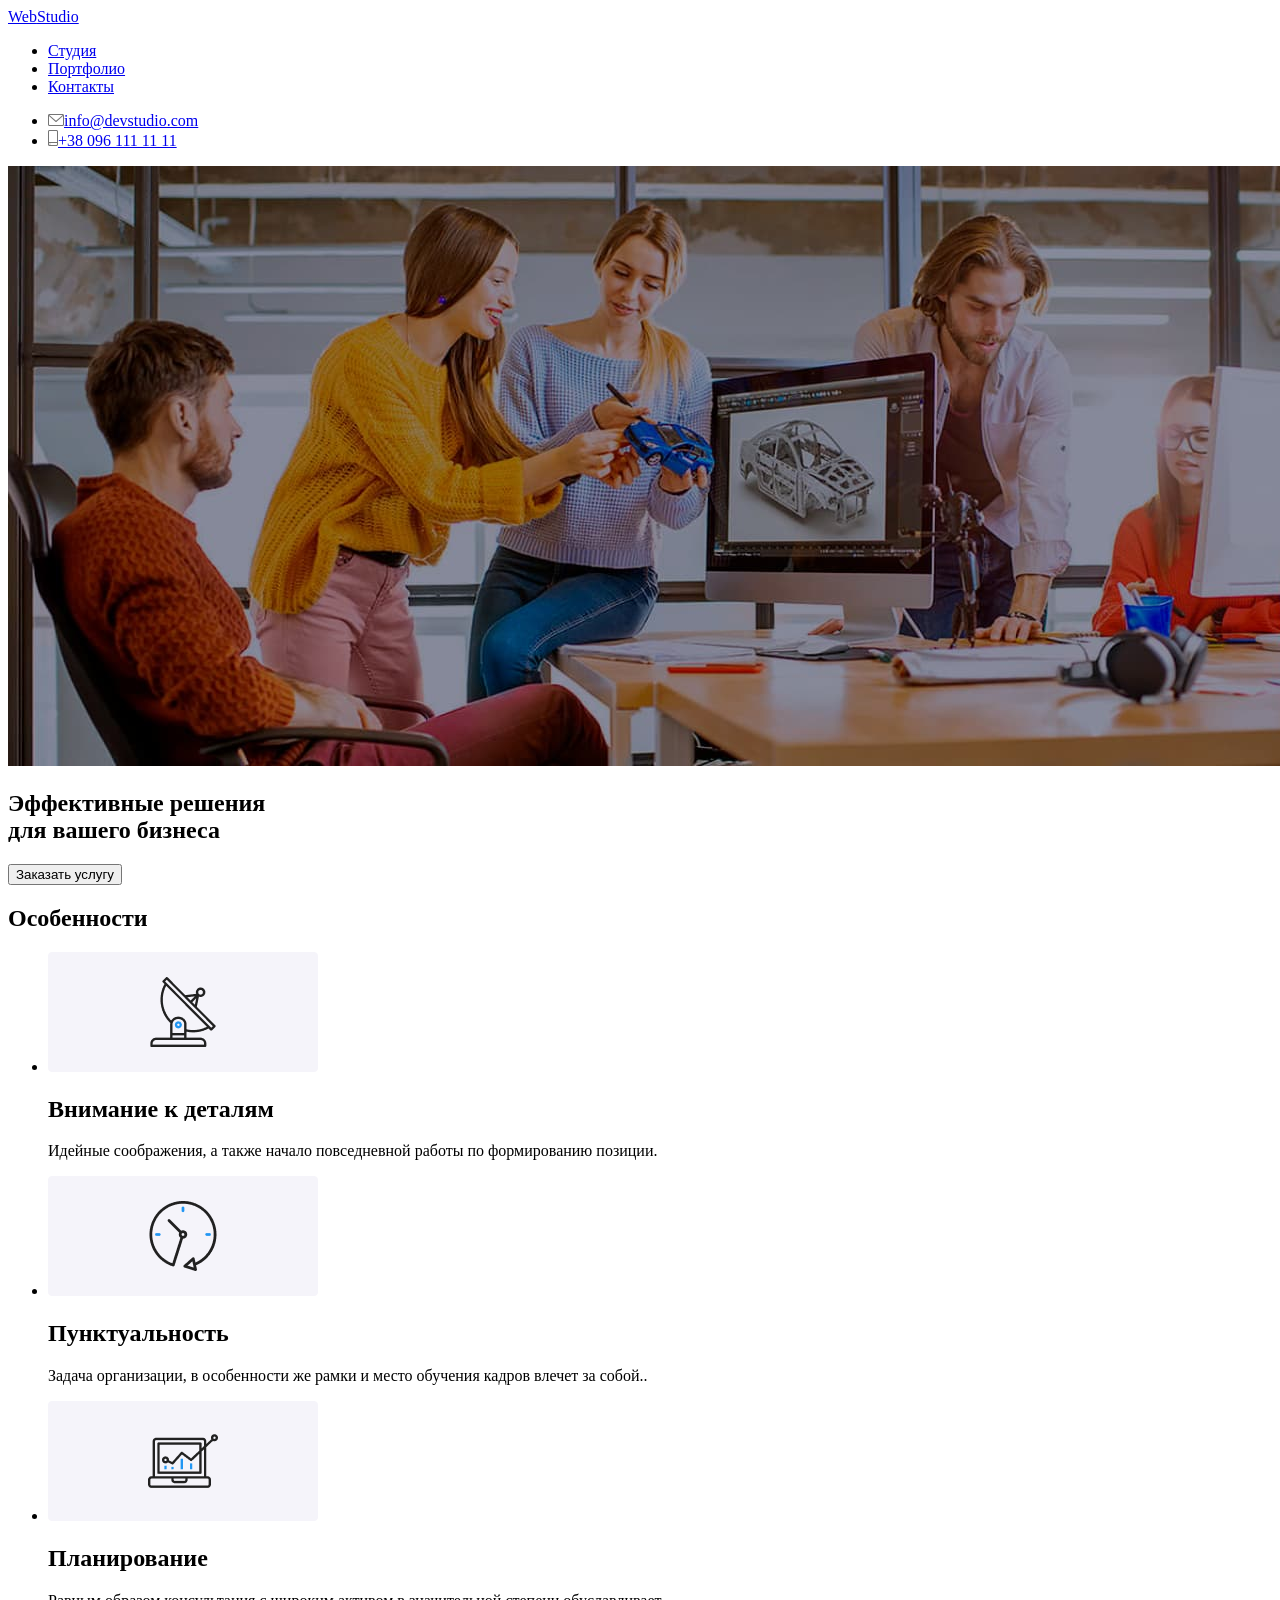
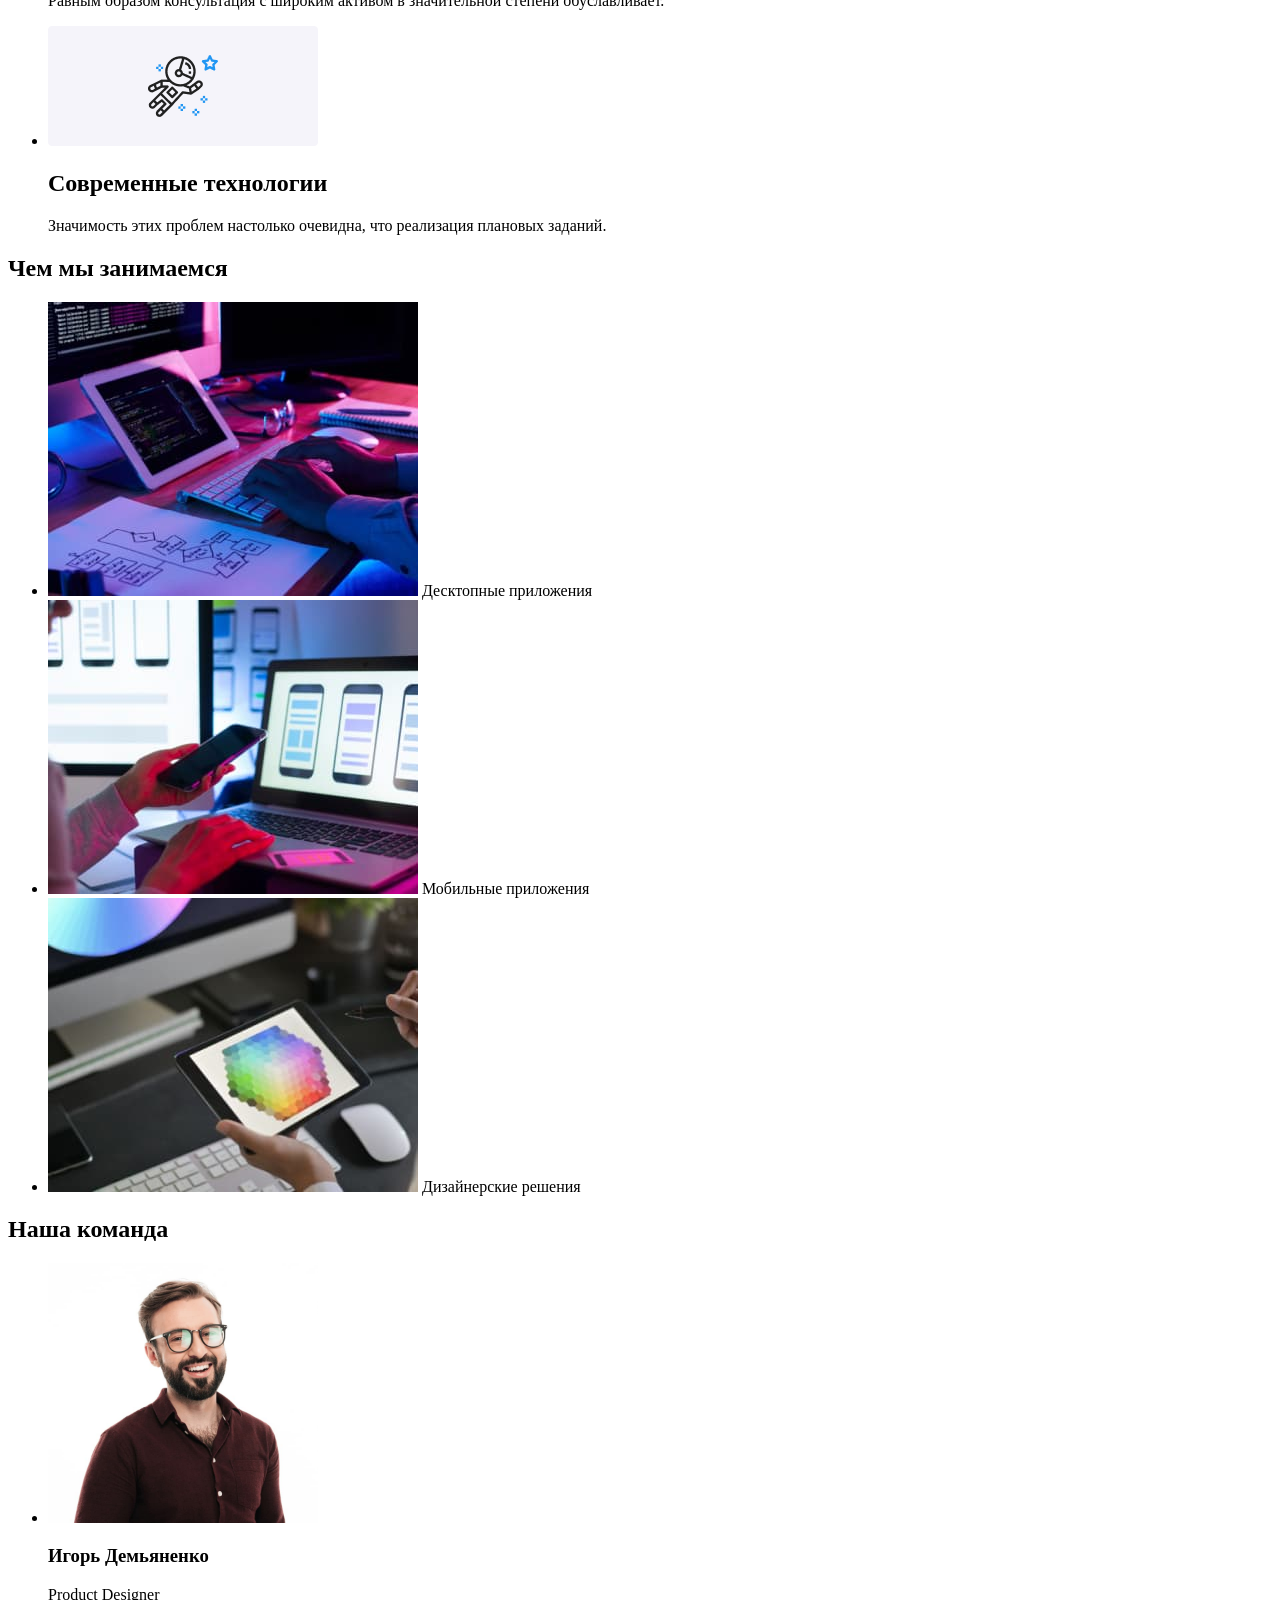
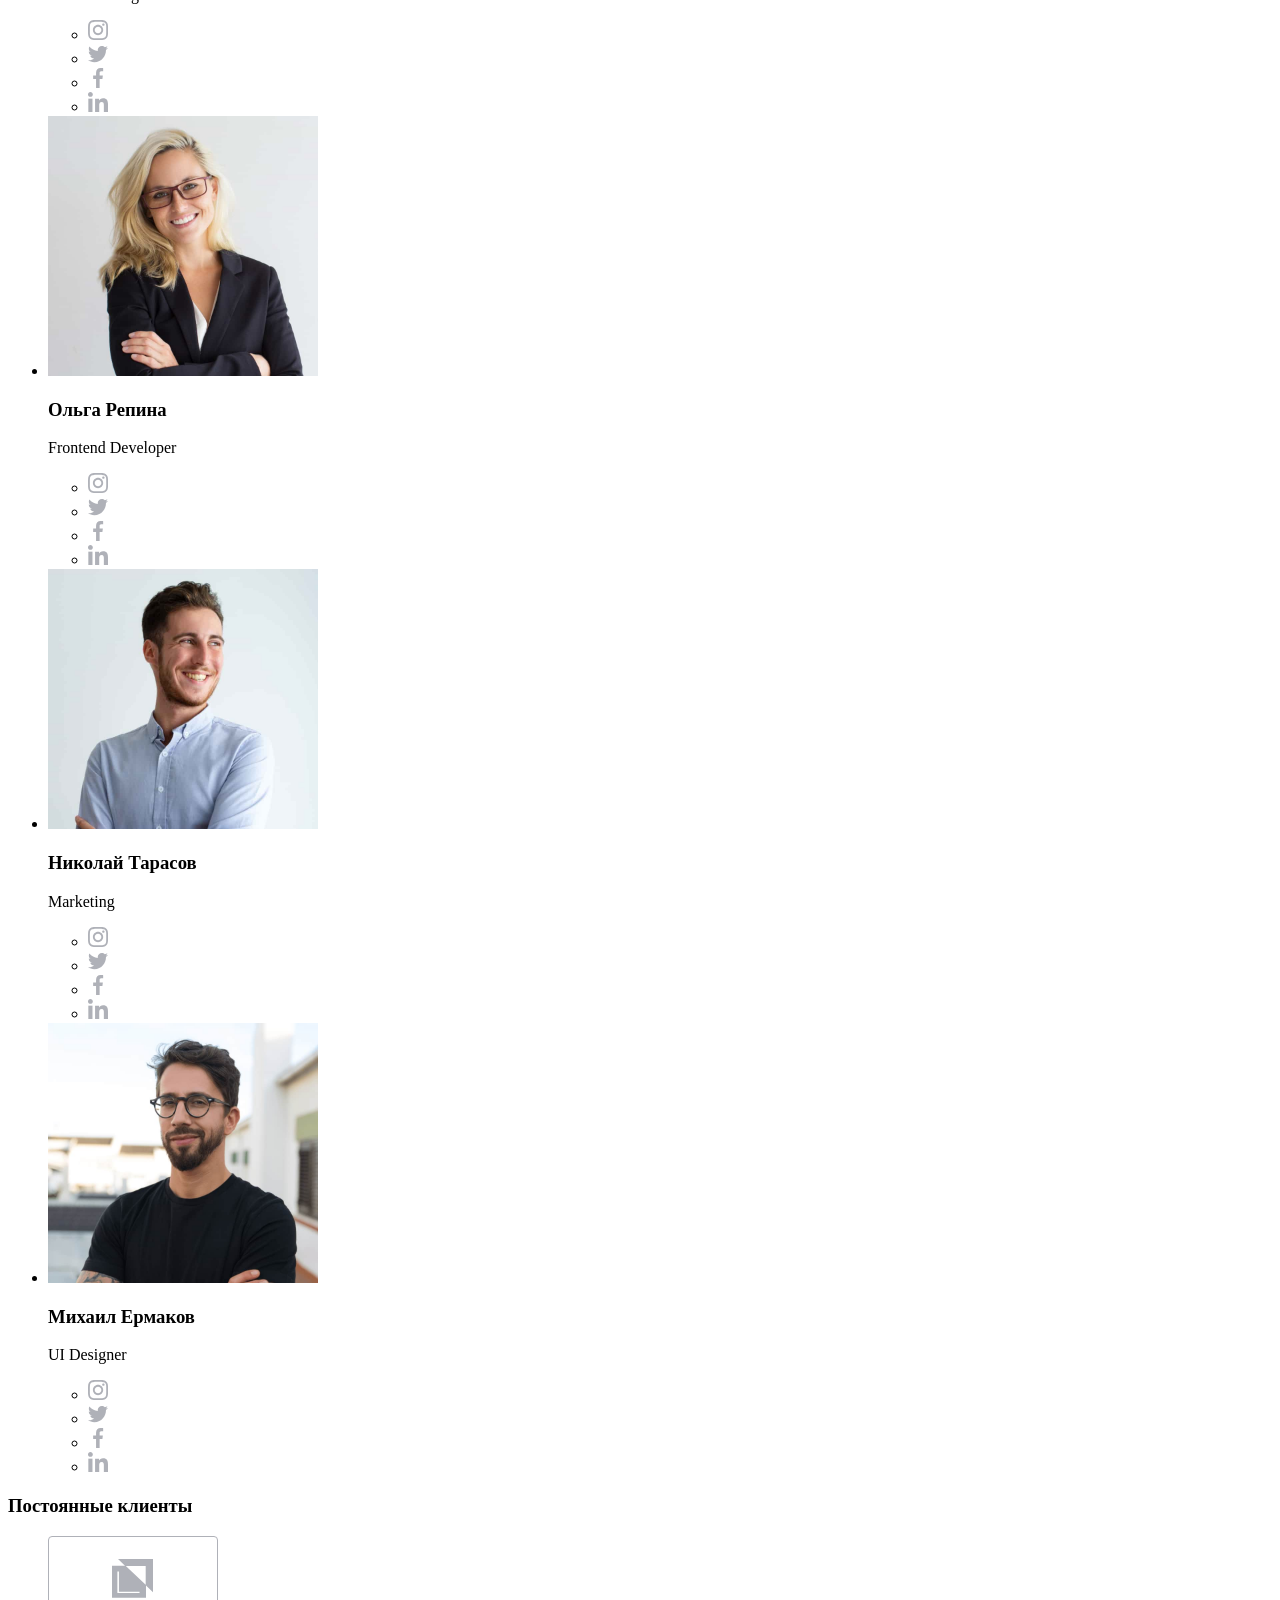
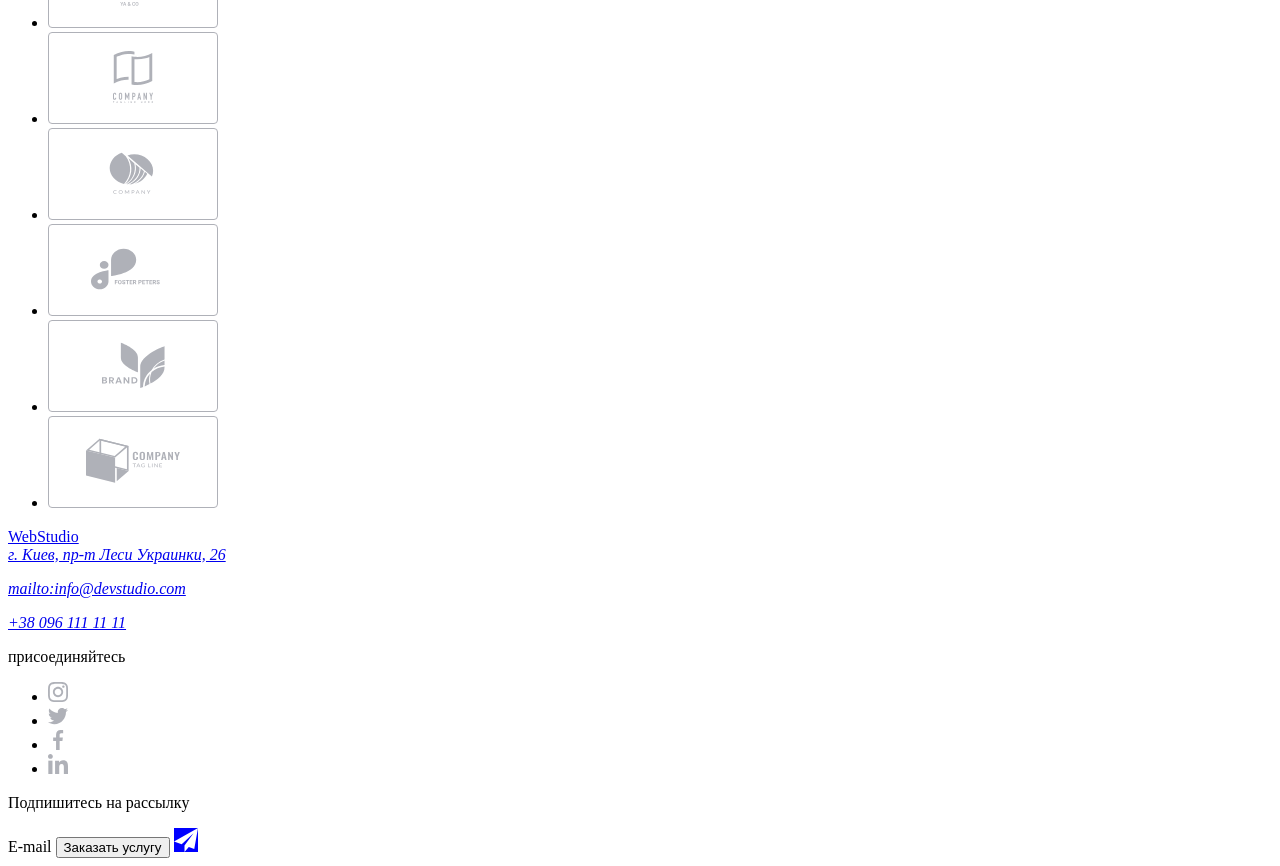
==== index.html @ a2651826 "отредактировано webstudio" ====
<!DOCTYPE html>
<html lang="ru">
<head>
    <meta charset="UTF-8">
    <meta http-equiv="X-UA-Compatible" content="IE=edge">
    <meta name="viewport" content="width=device-width, initial-scale=1.0">
    <meta name="description" content="Web Studio, Заказать Разработку Десктопного приложения, Мобильного приложения. Недорого: Быстро, Качественно, Уникальный Дизайн.">
    <link rel="shortcut icon" href="image/Favicon.png" type="image/x-icon">
    <link rel="stylesheet" href="css/style.css">
    <title>Web Studio - Разработка приложений</title>
</head>
<body>
    <!-- Шапка -->
    <header>
        <!-- Главная навигация -->
        <nav>
            <a lang="en" href="/">Web<span>Studio</span></a>
        <ul>
            <li> <a href="/">Студия</a></li>
            <li><a href="/">Портфолио</a></li>
            <li><a href="/">Контакты</a></li>
        </ul>
        </nav>

        <!-- Связь -->
        <ul>
            <li> <a href="mailto:info@devstudio.com"> <img src="./image/header/envelope.svg" alt="Логотип Почты"></a><a href="mailto:info@devstudio.com">info@devstudio.com</a></li>
            <li> <a href="tel:+380961111111"><img src="./image/header/smartphone.svg" alt="Логотип Телефона"></a><a href="tel:+380961111111">+38 096 111 11 11</a></li>
        </ul>   
    </header>

    <!--Блок Герой -->
    <main>
        <section>
                <img src="./image/hero/Img.jpg" alt="блок герой" width="1600" height="600">
                <h1>Эффективные решения <br> для вашего бизнеса</h1>
                <button type="button">Заказать услугу</button>
        </section>
        

        <!-- Особенности -->
        <section>
            <h2>Особенности</h2> <!-- Потом скрыть, введен для семантики -->
            <ul>
                <li>
                    <img src="./image/peculiarities/Group-1.png" alt="Спутниковая тарелка" width="270" height="120">
                    <h2>Внимание к деталям</h2>
                    <p>Идейные соображения, а также начало повседневной работы по формированию позиции.</p>
                </li>
                <li>
                    <img src="./image/peculiarities/Group-2.png" alt="Часы" width="270" height="120">
                    <h2>Пунктуальность</h2>
                    <p>Задача организации, в особенности же рамки и место обучения кадров влечет за собой..</p>
                </li>
                <li>
                    <img src="./image/peculiarities/Group-3.png" alt="Компьютер" width="270" height="120">
                    <h2>Планирование</h2>
                    <p>Равным образом консультация с широким активом в значительной степени обуславливает.</p>
                </li>
                <li>
                    <img src="./image/peculiarities/Group-4.png" alt="Астронавт" width="270" height="120">
                    <h2>Современные технологии</h2>
                    <p>Значимость этих проблем настолько очевидна, что реализация плановых заданий.</p>
                </li>
            </ul>
        </section>

        <!-- Чем мы занимаемся -->
        <section>
            <h2>Чем мы занимаемся</h2>
            <ul>
                <li>
                    <img src="./image/doing/desctop.jpg" alt="Десктопные приложения" width="370" height="294">
                    <span>Десктопные приложения</span>
                </li>
                <li>
                    <img src="./image/doing/mobile.jpg" alt="Мобильные приложения" width="370" height="294">
                    <span>Мобильные приложения</span> 
                </li>
                <li>
                    <img src="./image/doing/disaine.jpg" alt="Дизайнерские решения" width="370" height="294">
                <span>Дизайнерские решения</span> 
                </li>
            </ul>
        </section>

        <!-- Наша команда -->
        <section>
            <h2>Наша команда</h2>
            <ul>
                <!-- Игорь Демьяненко -->
                <li>
                    <img src="./image/comand/igor.jpg" alt="Игорь Демьяненко" width="270" height="260">
                    <h3>Игорь Демьяненко</h3>
                    <p>Product Designer</p>
                    <ul>
                        <li><a href="https://www.instagram.com"><img src="./image/comand/icon-web/instagram.svg" alt="Логотип Инстаграм" title="Instagram"></a></li>
                        <li><a href="https://twitter.com/"><img src="./image/comand/icon-web/twitter.svg" alt="Логотип Твиттер" title="Twitter"></a></li>
                        <li><a href="https://www.facebook.com"><img src="./image/comand/icon-web/facebook.svg" alt="Логотип Фейсбук" title="Facebook"></a></li>
                        <li><a href="https://www.linkedin.com"><img src="./image/comand/icon-web/linkedin.svg" alt="Логотип Линкедин" title="Iinkedin"></a></li>
                    </ul>               
                </li>

                <!-- Ольга Репина -->
                <li>
                    <img src="/image/comand/olga.jpg" alt="Ольга Репина" width="270" height="260">
                    <h3>Ольга Репина</h3>
                    <p>Frontend Developer</p>
                    <ul>
                        <li><a href="https://www.instagram.com"><img src="./image/comand/icon-web/instagram.svg" alt="Логотип Инстаграм" title="Instagram"></a></li>
                        <li><a href="https://twitter.com/"><img src="./image/comand/icon-web/twitter.svg" alt="Логотип Твиттер" title="Twitter"></a></li>
                        <li><a href="https://www.facebook.com"><img src="./image/comand/icon-web/facebook.svg" alt="Логотип Фейсбук" title="Facebook"></a></li>
                        <li><a href="https://www.linkedin.com"><img src="./image/comand/icon-web/linkedin.svg" alt="Логотип Линкедин" title="Iinkedin"></a></li>
                    </ul>
                </li>

                <!-- Николай Тарасов -->
                <li>
                    <img src="/image/comand/nikolay.jpg" alt="Николай Тарасов" width="270" height="260">
                    <h3>Николай Тарасов</h3>
                    <p>Marketing</p>
                    <ul>
                        <li><a href="https://www.instagram.com"><img src="./image/comand/icon-web/instagram.svg" alt="Логотип Инстаграм" title="Instagram"></a></li>
                        <li><a href="https://twitter.com/"><img src="./image/comand/icon-web/twitter.svg" alt="Логотип Твиттер" title="Twitter"></a></li>
                        <li><a href="https://www.facebook.com"><img src="./image/comand/icon-web/facebook.svg" alt="Логотип Фейсбук" title="Facebook"></a></li>
                        <li><a href="https://www.linkedin.com"><img src="./image/comand/icon-web/linkedin.svg" alt="Логотип Линкедин" title="Iinkedin"></a></li>
                    </ul>
                </li>

                <!-- Михаил Ермаков -->
                <li>
                    <img src="./image/comand/mihail.jpg" alt="Михаил Ермаков" width="270" height="260">
                    <h3>Михаил Ермаков</h3>
                    <p>UI Designer</p>
                    <ul>
                        <li><a href="https://www.instagram.com"><img src="./image/comand/icon-web/instagram.svg" alt="Логотип Инстаграм" title="Instagram"></a></li>
                        <li><a href="https://twitter.com/"><img src="./image/comand/icon-web/twitter.svg" alt="Логотип Твиттер" title="Twitter"></a></li>
                        <li><a href="https://www.facebook.com"><img src="./image/comand/icon-web/facebook.svg" alt="Логотип Фейсбук" title="Facebook"></a></li>
                        <li><a href="https://www.linkedin.com"><img src="./image/comand/icon-web/linkedin.svg" alt="Логотип Линкедин" title="Iinkedin"></a></li>
                    </ul>
                </li>
            </ul>
        </section>

        <!-- Постоянные клиенты -->
        <section>
            <h3>Постоянные клиенты</h3>
            <ul>
                <li><img src="./image/client/Client1.svg" alt="Логотип компании"></li>
                <li><img src="./image/client/Client2.svg" alt="Логотип компании"></li>
                <li><img src="./image/client/Client3.svg" alt="Логотип компании"></li>
                <li><img src="./image/client/Client4.svg" alt="Логотип компании"></li>
                <li><img src="./image/client/Client5.svg" alt="Логотип компании"></li>
                <li><img src="./image/client/Client6.svg" alt="Логотип компании"></li>
            </ul>
        </section>
    </main>

    <!-- Подвал -->
    <footer>
        <!-- WebStudio -->
        <a lang="en" href="/">Web<span>Studio</span> </a>

        <!-- Контакты -->
        <address>
            <a href="https://www.google.com/maps/place/%D0%B1%D1%83%D0%BB.+%D0%9B%D0%B5%D1%81%D0%B8+%D0%A3%D0%BA%D1%80%D0%B0%D0%B8%D0%BD%D0%BA%D0%B8,+26,+%D0%9A%D0%B8%D0%B5%D0%B2," target="_blank" rel="noreferer noopeneer">г. Киев, пр-т Леси Украинки, 26</a>
            <p><a href="mailto:info@devstudio.com">mailto:info@devstudio.com</a></p>
            <p><a href="tel:+380961111111">+38 096 111 11 11</a></p>
        </address>
       
        <!-- Присоединяйтесь -->
        <div>
            <p>присоединяйтесь</p>
            <ul>
                <li><a href="https://www.instagram.com"><img src="./image/comand/icon-web/instagram.svg" alt="Логотип Инстаграм" title="Instagram"></a></li>
                <li><a href="https://twitter.com/"><img src="./image/comand/icon-web/twitter.svg" alt="Логотип Твиттер" title="Twitter"></a></li>
                <li><a href="https://www.facebook.com"><img src="./image/comand/icon-web/facebook.svg" alt="Логотип Фейсбук" title="Facebook"></a></li>
                <li><a href="https://www.linkedin.com"><img src="./image/comand/icon-web/linkedin.svg" alt="Логотип Линкедин" title="Iinkedin"></a></li>
            </ul>
        </div>
        <!-- Подписка на рассылку -->
        <div>
            <p>Подпишитесь на рассылку</p>
            E-mail
            <button type="button">Заказать услугу</button>
            <a href="/"><img src="./image/footer/footer-icon-send.svg" alt="Логотип бумажного самолётика" style="background-color: blue;"></a>
        </div>
    </footer>
</body>
</html>
---- css/style.css ----
body {
  background: #fff;
}
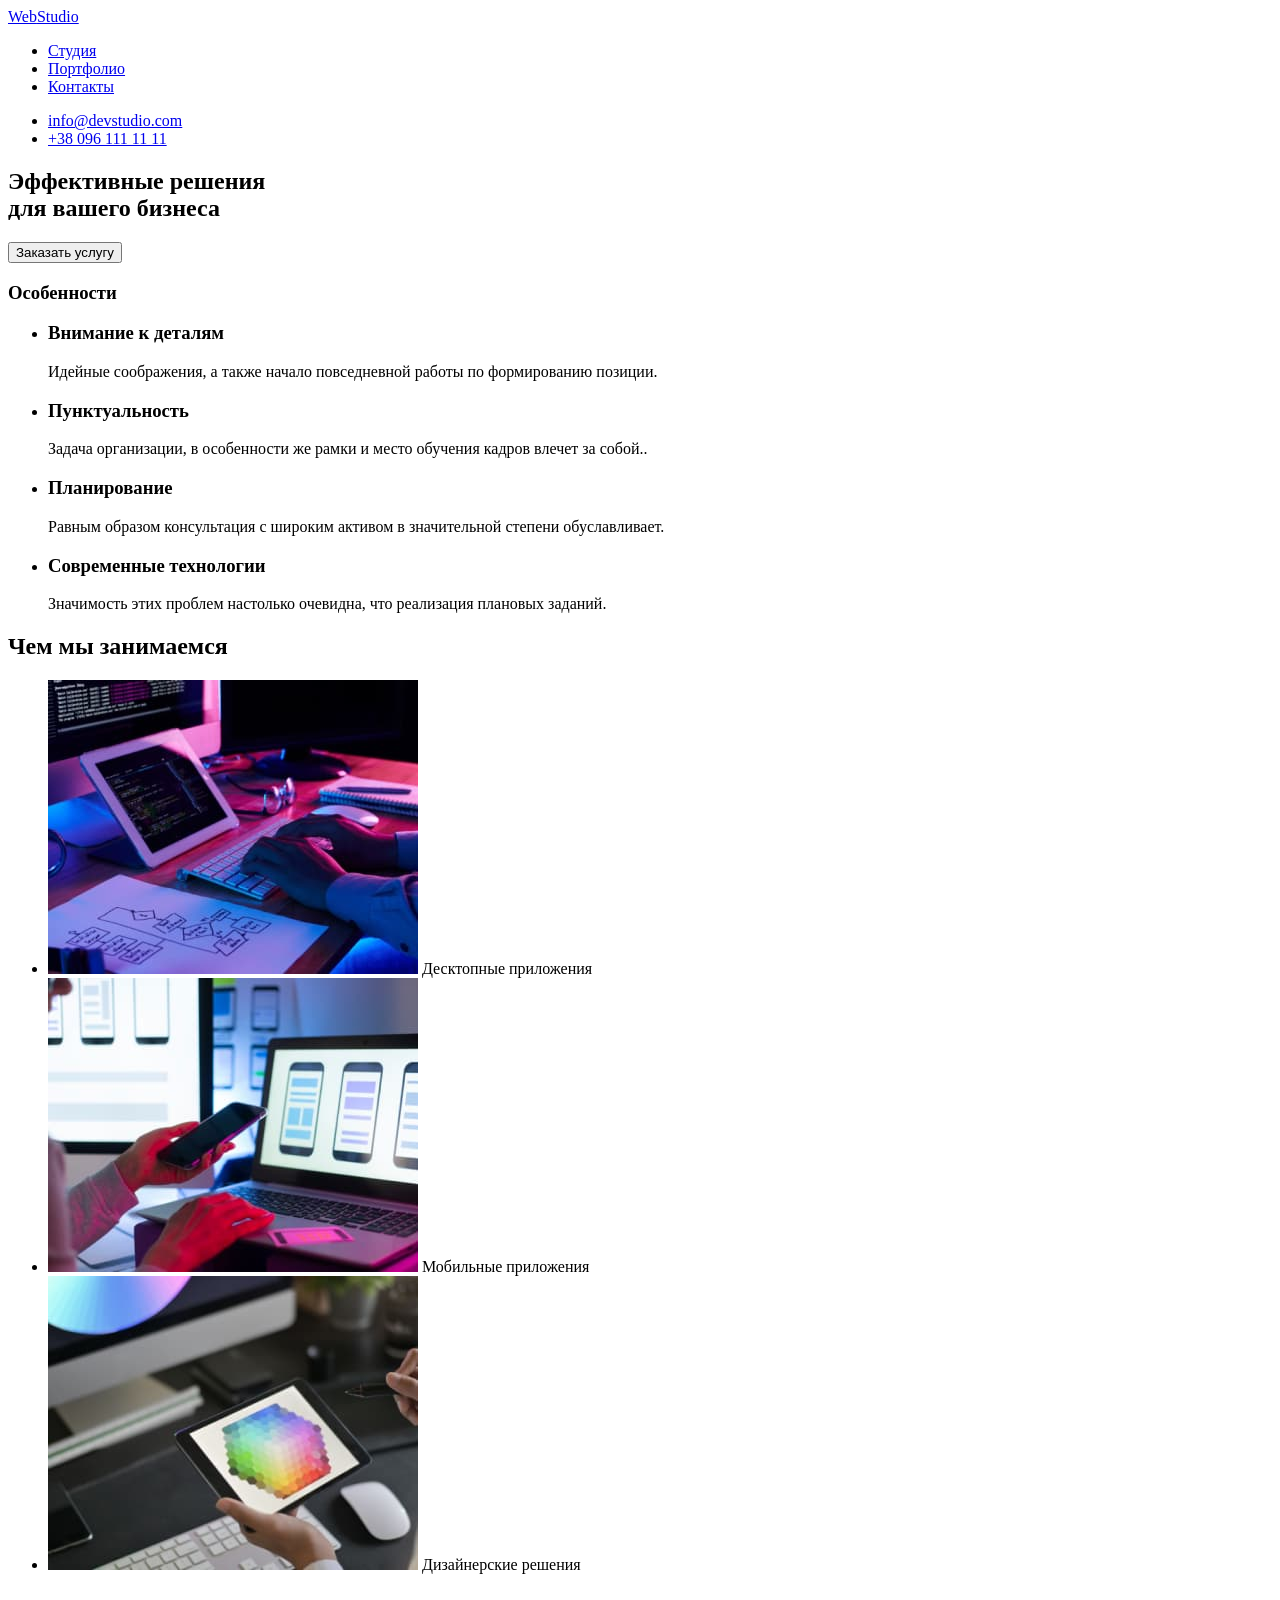
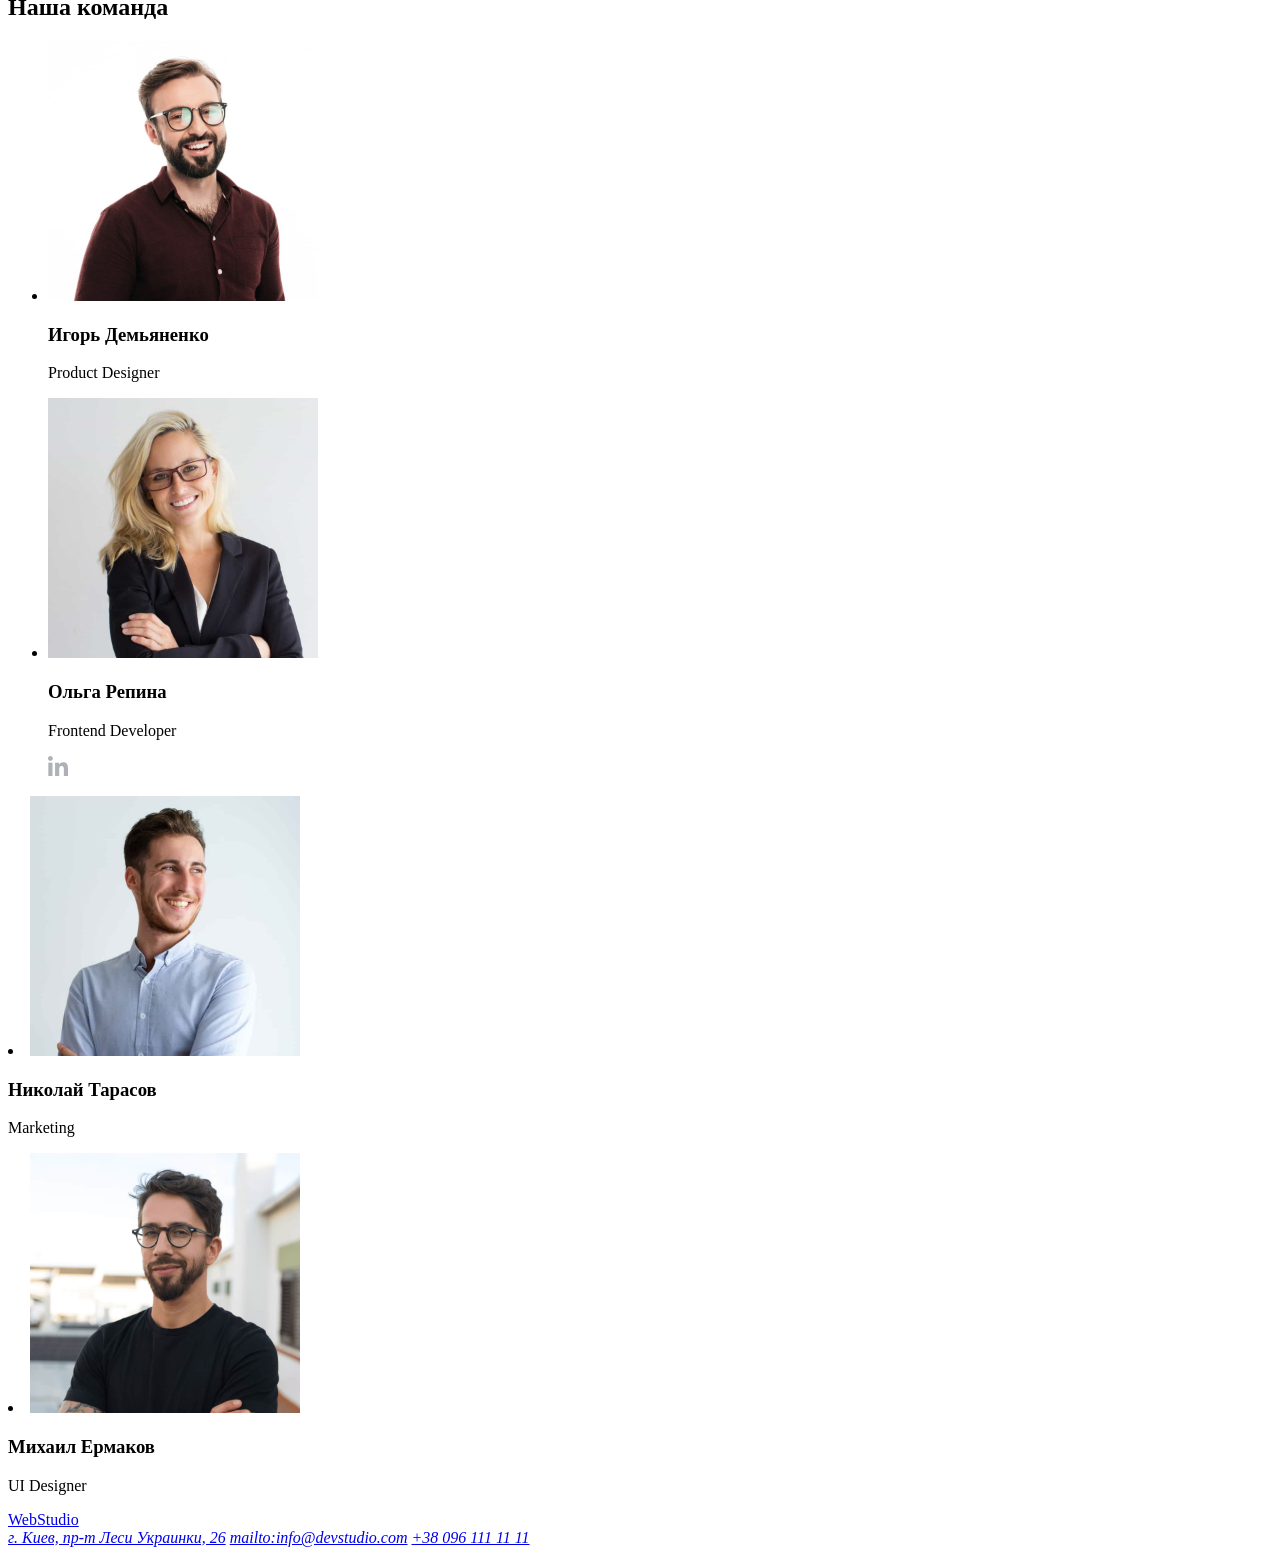
==== commit 0f029070: "внесены правки по замечаниям после проверки" ====
--- a/index.html
+++ b/index.html
@@ -24,15 +24,14 @@
 
         <!-- Связь -->
         <ul>
-            <li> <a href="mailto:info@devstudio.com"> <img src="./image/header/envelope.svg" alt="Логотип Почты"></a><a href="mailto:info@devstudio.com">info@devstudio.com</a></li>
-            <li> <a href="tel:+380961111111"><img src="./image/header/smartphone.svg" alt="Логотип Телефона"></a><a href="tel:+380961111111">+38 096 111 11 11</a></li>
+            <li> <a href="mailto:info@devstudio.com">info@devstudio.com</a></li>
+            <li> <a href="tel:+380961111111">+38 096 111 11 11</a></li>
         </ul>   
     </header>
 
     <!--Блок Герой -->
     <main>
         <section>
-                <img src="./image/hero/Img.jpg" alt="блок герой" width="1600" height="600">
                 <h1>Эффективные решения <br> для вашего бизнеса</h1>
                 <button type="button">Заказать услугу</button>
         </section>
@@ -40,26 +39,22 @@
 
         <!-- Особенности -->
         <section>
-            <h2>Особенности</h2> <!-- Потом скрыть, введен для семантики -->
+            <h3>Особенности</h3> <!-- Потом скрыть, введен для семантики -->
             <ul>
                 <li>
-                    <img src="./image/peculiarities/Group-1.png" alt="Спутниковая тарелка" width="270" height="120">
-                    <h2>Внимание к деталям</h2>
+                    <h3>Внимание к деталям</h3>
                     <p>Идейные соображения, а также начало повседневной работы по формированию позиции.</p>
                 </li>
                 <li>
-                    <img src="./image/peculiarities/Group-2.png" alt="Часы" width="270" height="120">
-                    <h2>Пунктуальность</h2>
+                    <h3>Пунктуальность</h3>
                     <p>Задача организации, в особенности же рамки и место обучения кадров влечет за собой..</p>
                 </li>
                 <li>
-                    <img src="./image/peculiarities/Group-3.png" alt="Компьютер" width="270" height="120">
-                    <h2>Планирование</h2>
+                    <h3>Планирование</h3>
                     <p>Равным образом консультация с широким активом в значительной степени обуславливает.</p>
                 </li>
                 <li>
-                    <img src="./image/peculiarities/Group-4.png" alt="Астронавт" width="270" height="120">
-                    <h2>Современные технологии</h2>
+                    <h3>Современные технологии</h3>
                     <p>Значимость этих проблем настолько очевидна, что реализация плановых заданий.</p>
                 </li>
             </ul>
@@ -71,15 +66,15 @@
             <ul>
                 <li>
                     <img src="./image/doing/desctop.jpg" alt="Десктопные приложения" width="370" height="294">
-                    <span>Десктопные приложения</span>
+                    Десктопные приложения
                 </li>
                 <li>
                     <img src="./image/doing/mobile.jpg" alt="Мобильные приложения" width="370" height="294">
-                    <span>Мобильные приложения</span> 
+                    Мобильные приложения
                 </li>
                 <li>
                     <img src="./image/doing/disaine.jpg" alt="Дизайнерские решения" width="370" height="294">
-                <span>Дизайнерские решения</span> 
+                Дизайнерские решения 
                 </li>
             </ul>
         </section>
@@ -92,13 +87,7 @@
                 <li>
                     <img src="./image/comand/igor.jpg" alt="Игорь Демьяненко" width="270" height="260">
                     <h3>Игорь Демьяненко</h3>
-                    <p>Product Designer</p>
-                    <ul>
-                        <li><a href="https://www.instagram.com"><img src="./image/comand/icon-web/instagram.svg" alt="Логотип Инстаграм" title="Instagram"></a></li>
-                        <li><a href="https://twitter.com/"><img src="./image/comand/icon-web/twitter.svg" alt="Логотип Твиттер" title="Twitter"></a></li>
-                        <li><a href="https://www.facebook.com"><img src="./image/comand/icon-web/facebook.svg" alt="Логотип Фейсбук" title="Facebook"></a></li>
-                        <li><a href="https://www.linkedin.com"><img src="./image/comand/icon-web/linkedin.svg" alt="Логотип Линкедин" title="Iinkedin"></a></li>
-                    </ul>               
+                    <p>Product Designer</p>                          
                 </li>
 
                 <!-- Ольга Репина -->
@@ -106,11 +95,7 @@
                     <img src="/image/comand/olga.jpg" alt="Ольга Репина" width="270" height="260">
                     <h3>Ольга Репина</h3>
                     <p>Frontend Developer</p>
-                    <ul>
-                        <li><a href="https://www.instagram.com"><img src="./image/comand/icon-web/instagram.svg" alt="Логотип Инстаграм" title="Instagram"></a></li>
-                        <li><a href="https://twitter.com/"><img src="./image/comand/icon-web/twitter.svg" alt="Логотип Твиттер" title="Twitter"></a></li>
-                        <li><a href="https://www.facebook.com"><img src="./image/comand/icon-web/facebook.svg" alt="Логотип Фейсбук" title="Facebook"></a></li>
-                        <li><a href="https://www.linkedin.com"><img src="./image/comand/icon-web/linkedin.svg" alt="Логотип Линкедин" title="Iinkedin"></a></li>
+                    <a href="https://www.linkedin.com"><img src="./image/comand/icon-web/linkedin.svg" alt="Логотип Линкедин" title="Iinkedin"></a></li>
                     </ul>
                 </li>
 
@@ -118,13 +103,7 @@
                 <li>
                     <img src="/image/comand/nikolay.jpg" alt="Николай Тарасов" width="270" height="260">
                     <h3>Николай Тарасов</h3>
-                    <p>Marketing</p>
-                    <ul>
-                        <li><a href="https://www.instagram.com"><img src="./image/comand/icon-web/instagram.svg" alt="Логотип Инстаграм" title="Instagram"></a></li>
-                        <li><a href="https://twitter.com/"><img src="./image/comand/icon-web/twitter.svg" alt="Логотип Твиттер" title="Twitter"></a></li>
-                        <li><a href="https://www.facebook.com"><img src="./image/comand/icon-web/facebook.svg" alt="Логотип Фейсбук" title="Facebook"></a></li>
-                        <li><a href="https://www.linkedin.com"><img src="./image/comand/icon-web/linkedin.svg" alt="Логотип Линкедин" title="Iinkedin"></a></li>
-                    </ul>
+                    <p>Marketing</p>                    
                 </li>
 
                 <!-- Михаил Ермаков -->
@@ -132,28 +111,9 @@
                     <img src="./image/comand/mihail.jpg" alt="Михаил Ермаков" width="270" height="260">
                     <h3>Михаил Ермаков</h3>
                     <p>UI Designer</p>
-                    <ul>
-                        <li><a href="https://www.instagram.com"><img src="./image/comand/icon-web/instagram.svg" alt="Логотип Инстаграм" title="Instagram"></a></li>
-                        <li><a href="https://twitter.com/"><img src="./image/comand/icon-web/twitter.svg" alt="Логотип Твиттер" title="Twitter"></a></li>
-                        <li><a href="https://www.facebook.com"><img src="./image/comand/icon-web/facebook.svg" alt="Логотип Фейсбук" title="Facebook"></a></li>
-                        <li><a href="https://www.linkedin.com"><img src="./image/comand/icon-web/linkedin.svg" alt="Логотип Линкедин" title="Iinkedin"></a></li>
-                    </ul>
                 </li>
             </ul>
-        </section>
-
-        <!-- Постоянные клиенты -->
-        <section>
-            <h3>Постоянные клиенты</h3>
-            <ul>
-                <li><img src="./image/client/Client1.svg" alt="Логотип компании"></li>
-                <li><img src="./image/client/Client2.svg" alt="Логотип компании"></li>
-                <li><img src="./image/client/Client3.svg" alt="Логотип компании"></li>
-                <li><img src="./image/client/Client4.svg" alt="Логотип компании"></li>
-                <li><img src="./image/client/Client5.svg" alt="Логотип компании"></li>
-                <li><img src="./image/client/Client6.svg" alt="Логотип компании"></li>
-            </ul>
-        </section>
+        </section>      
     </main>
 
     <!-- Подвал -->
@@ -164,27 +124,9 @@
         <!-- Контакты -->
         <address>
             <a href="https://www.google.com/maps/place/%D0%B1%D1%83%D0%BB.+%D0%9B%D0%B5%D1%81%D0%B8+%D0%A3%D0%BA%D1%80%D0%B0%D0%B8%D0%BD%D0%BA%D0%B8,+26,+%D0%9A%D0%B8%D0%B5%D0%B2," target="_blank" rel="noreferer noopeneer">г. Киев, пр-т Леси Украинки, 26</a>
-            <p><a href="mailto:info@devstudio.com">mailto:info@devstudio.com</a></p>
-            <p><a href="tel:+380961111111">+38 096 111 11 11</a></p>
-        </address>
-       
-        <!-- Присоединяйтесь -->
-        <div>
-            <p>присоединяйтесь</p>
-            <ul>
-                <li><a href="https://www.instagram.com"><img src="./image/comand/icon-web/instagram.svg" alt="Логотип Инстаграм" title="Instagram"></a></li>
-                <li><a href="https://twitter.com/"><img src="./image/comand/icon-web/twitter.svg" alt="Логотип Твиттер" title="Twitter"></a></li>
-                <li><a href="https://www.facebook.com"><img src="./image/comand/icon-web/facebook.svg" alt="Логотип Фейсбук" title="Facebook"></a></li>
-                <li><a href="https://www.linkedin.com"><img src="./image/comand/icon-web/linkedin.svg" alt="Логотип Линкедин" title="Iinkedin"></a></li>
-            </ul>
-        </div>
-        <!-- Подписка на рассылку -->
-        <div>
-            <p>Подпишитесь на рассылку</p>
-            E-mail
-            <button type="button">Заказать услугу</button>
-            <a href="/"><img src="./image/footer/footer-icon-send.svg" alt="Логотип бумажного самолётика" style="background-color: blue;"></a>
-        </div>
+            <a href="mailto:info@devstudio.com">mailto:info@devstudio.com</a>
+            <a href="tel:+380961111111">+38 096 111 11 11</a>
+        </address>              
     </footer>
 </body>
 </html>
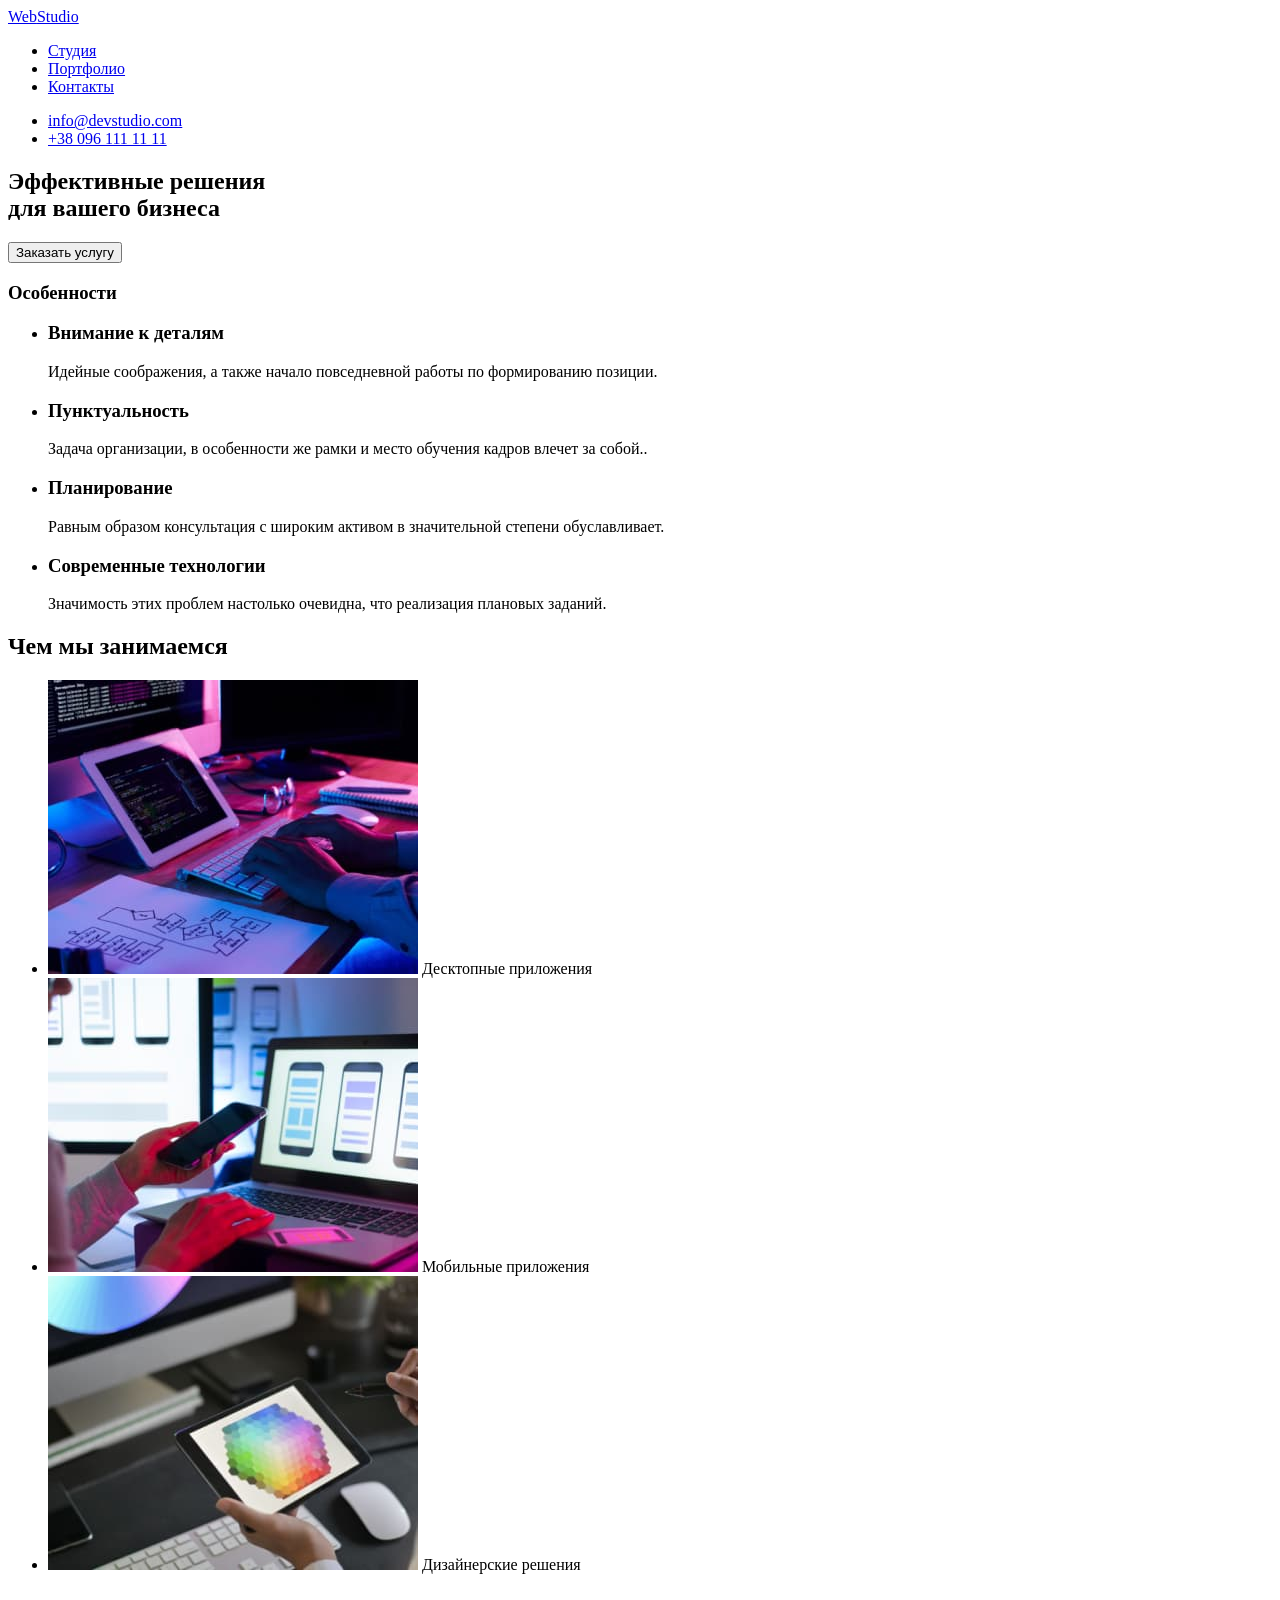
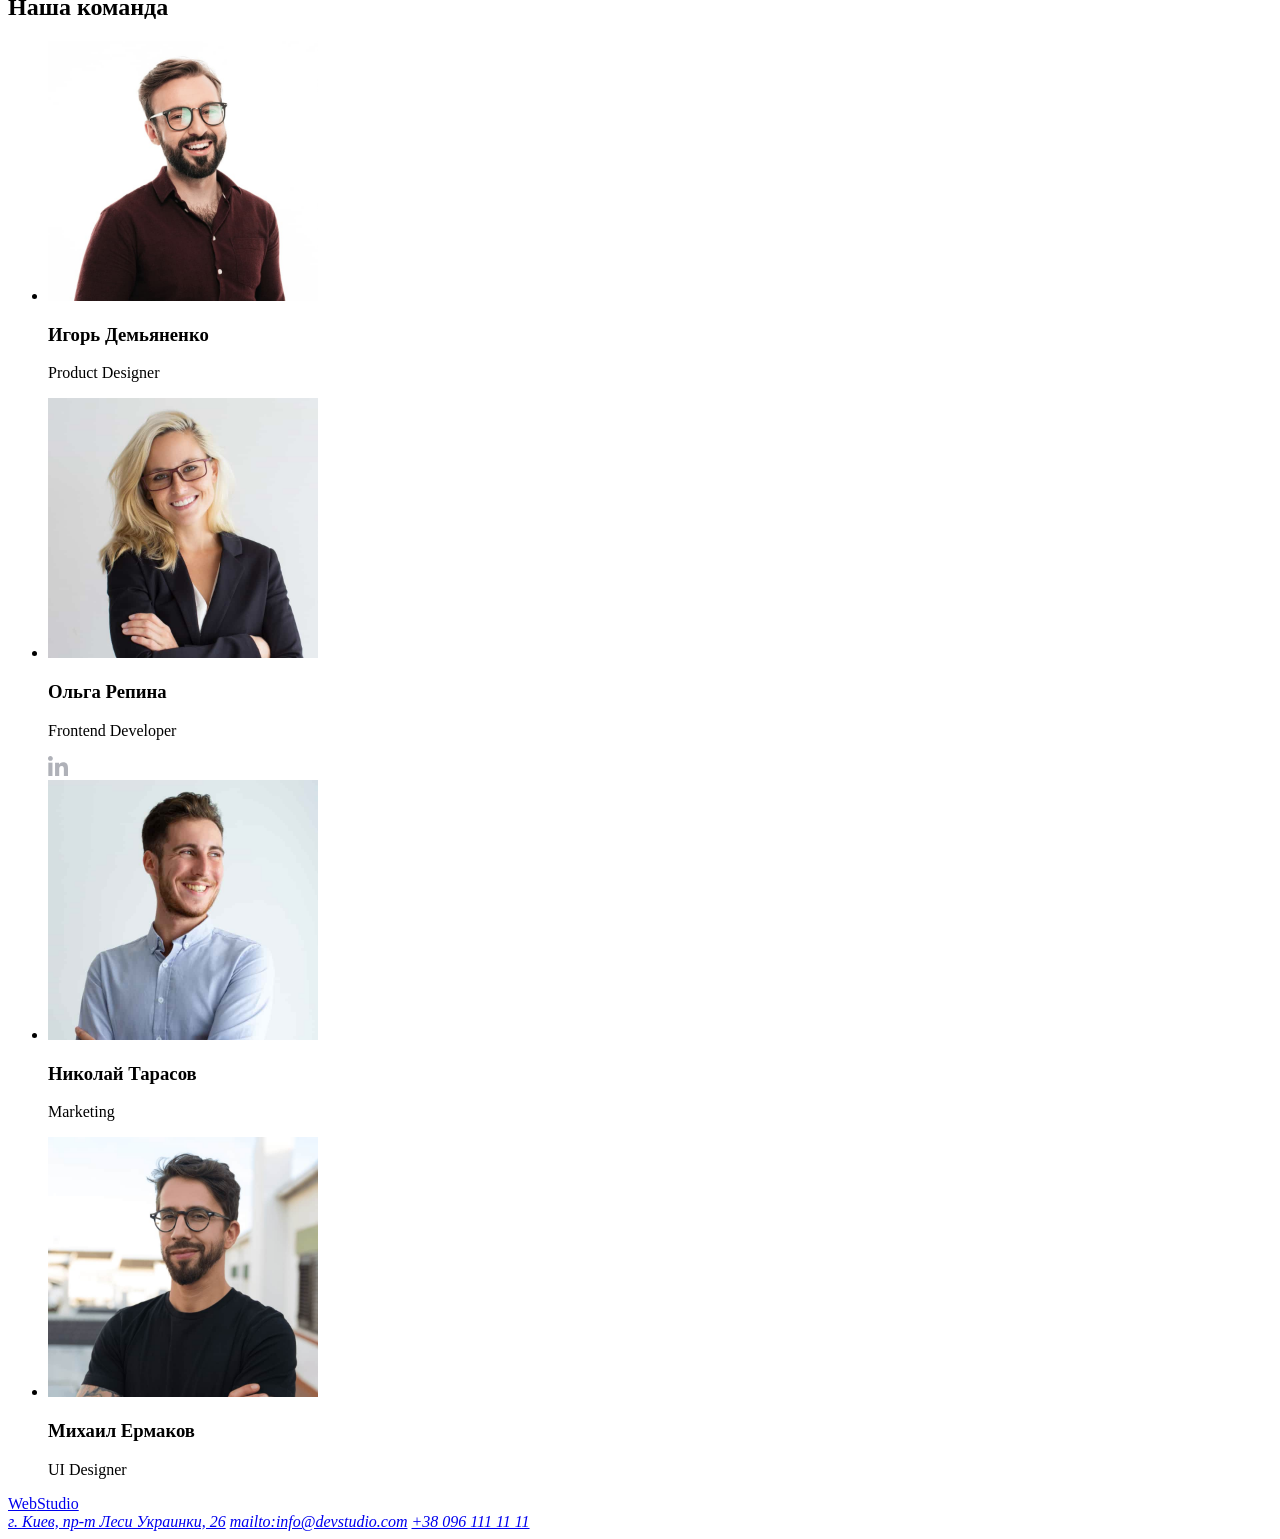
==== commit 4c812700: "исправление ошибок после правки" ====
--- a/index.html
+++ b/index.html
@@ -95,10 +95,9 @@
                     <img src="/image/comand/olga.jpg" alt="Ольга Репина" width="270" height="260">
                     <h3>Ольга Репина</h3>
                     <p>Frontend Developer</p>
-                    <a href="https://www.linkedin.com"><img src="./image/comand/icon-web/linkedin.svg" alt="Логотип Линкедин" title="Iinkedin"></a></li>
-                    </ul>
+                    <a href="https://www.linkedin.com"><img src="./image/comand/icon-web/linkedin.svg" alt="Логотип Линкедин" title="Iinkedin"></a>
                 </li>
-
+                
                 <!-- Николай Тарасов -->
                 <li>
                     <img src="/image/comand/nikolay.jpg" alt="Николай Тарасов" width="270" height="260">
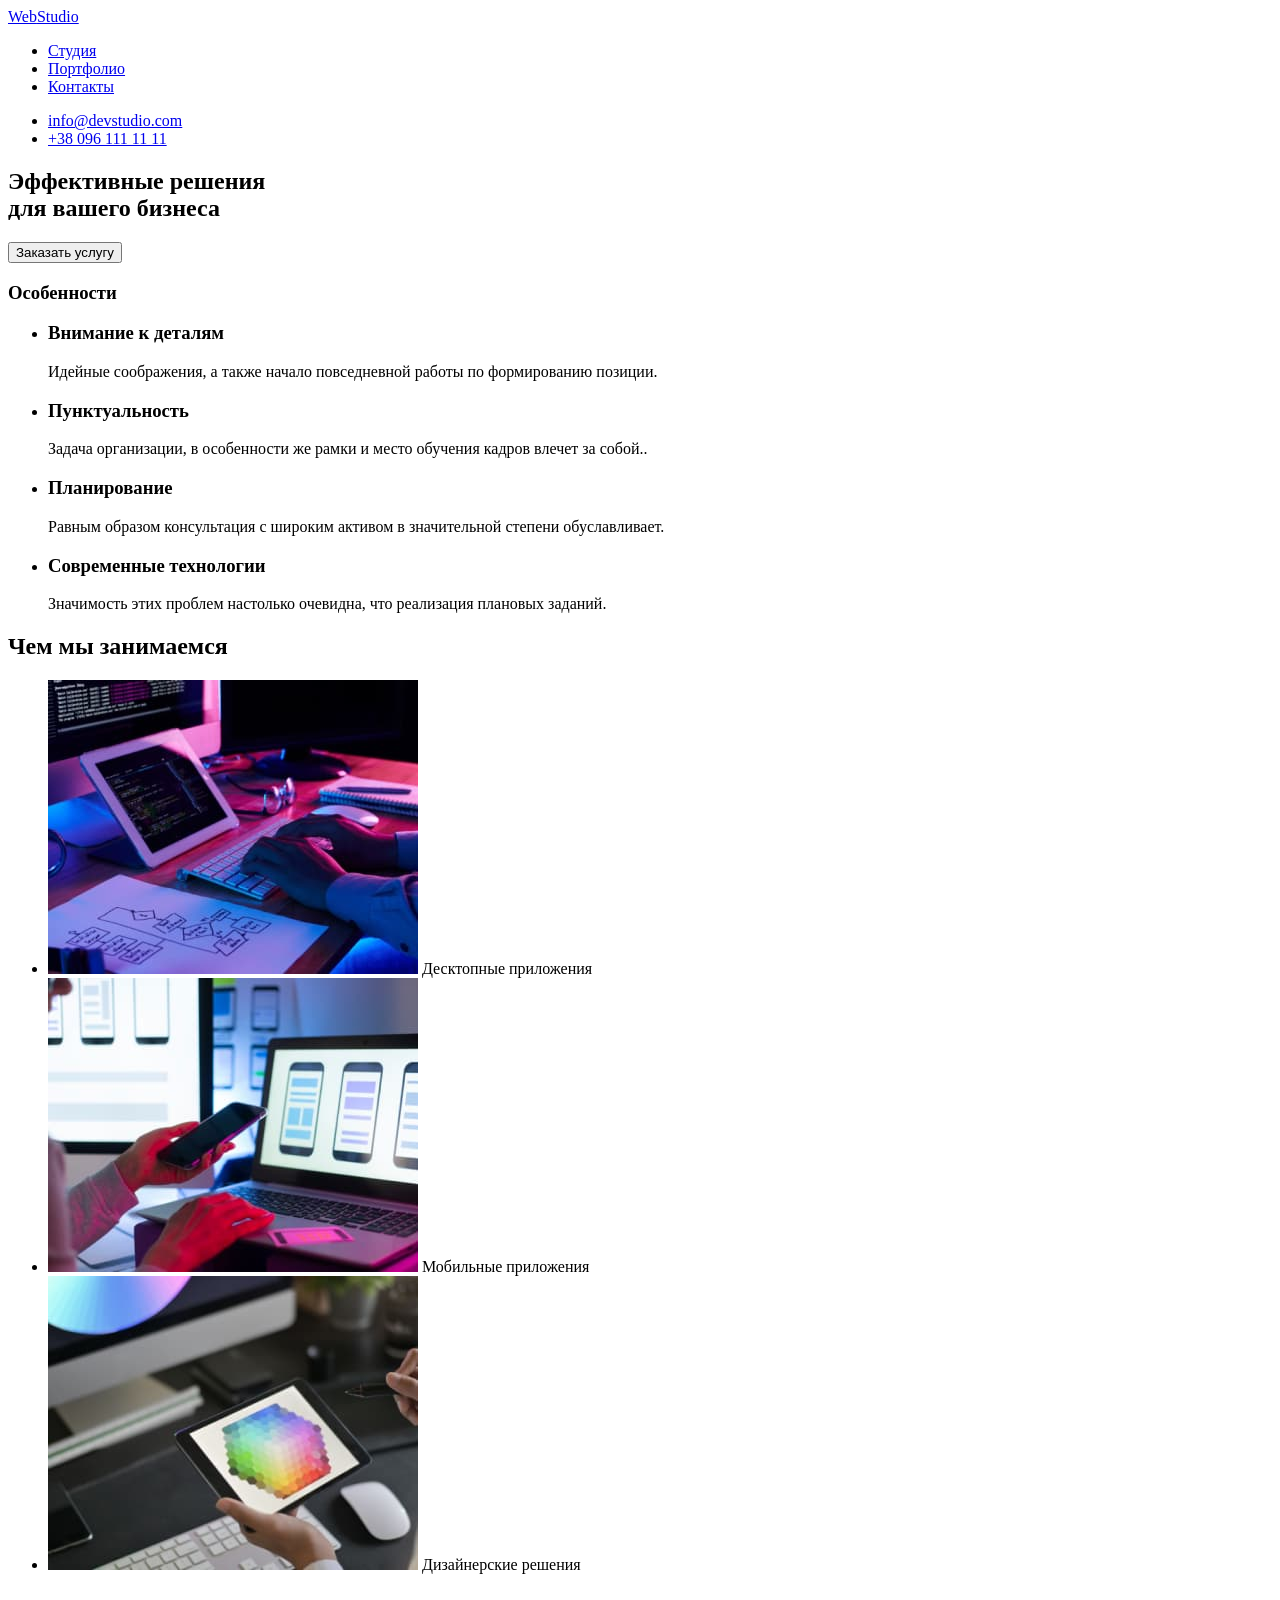
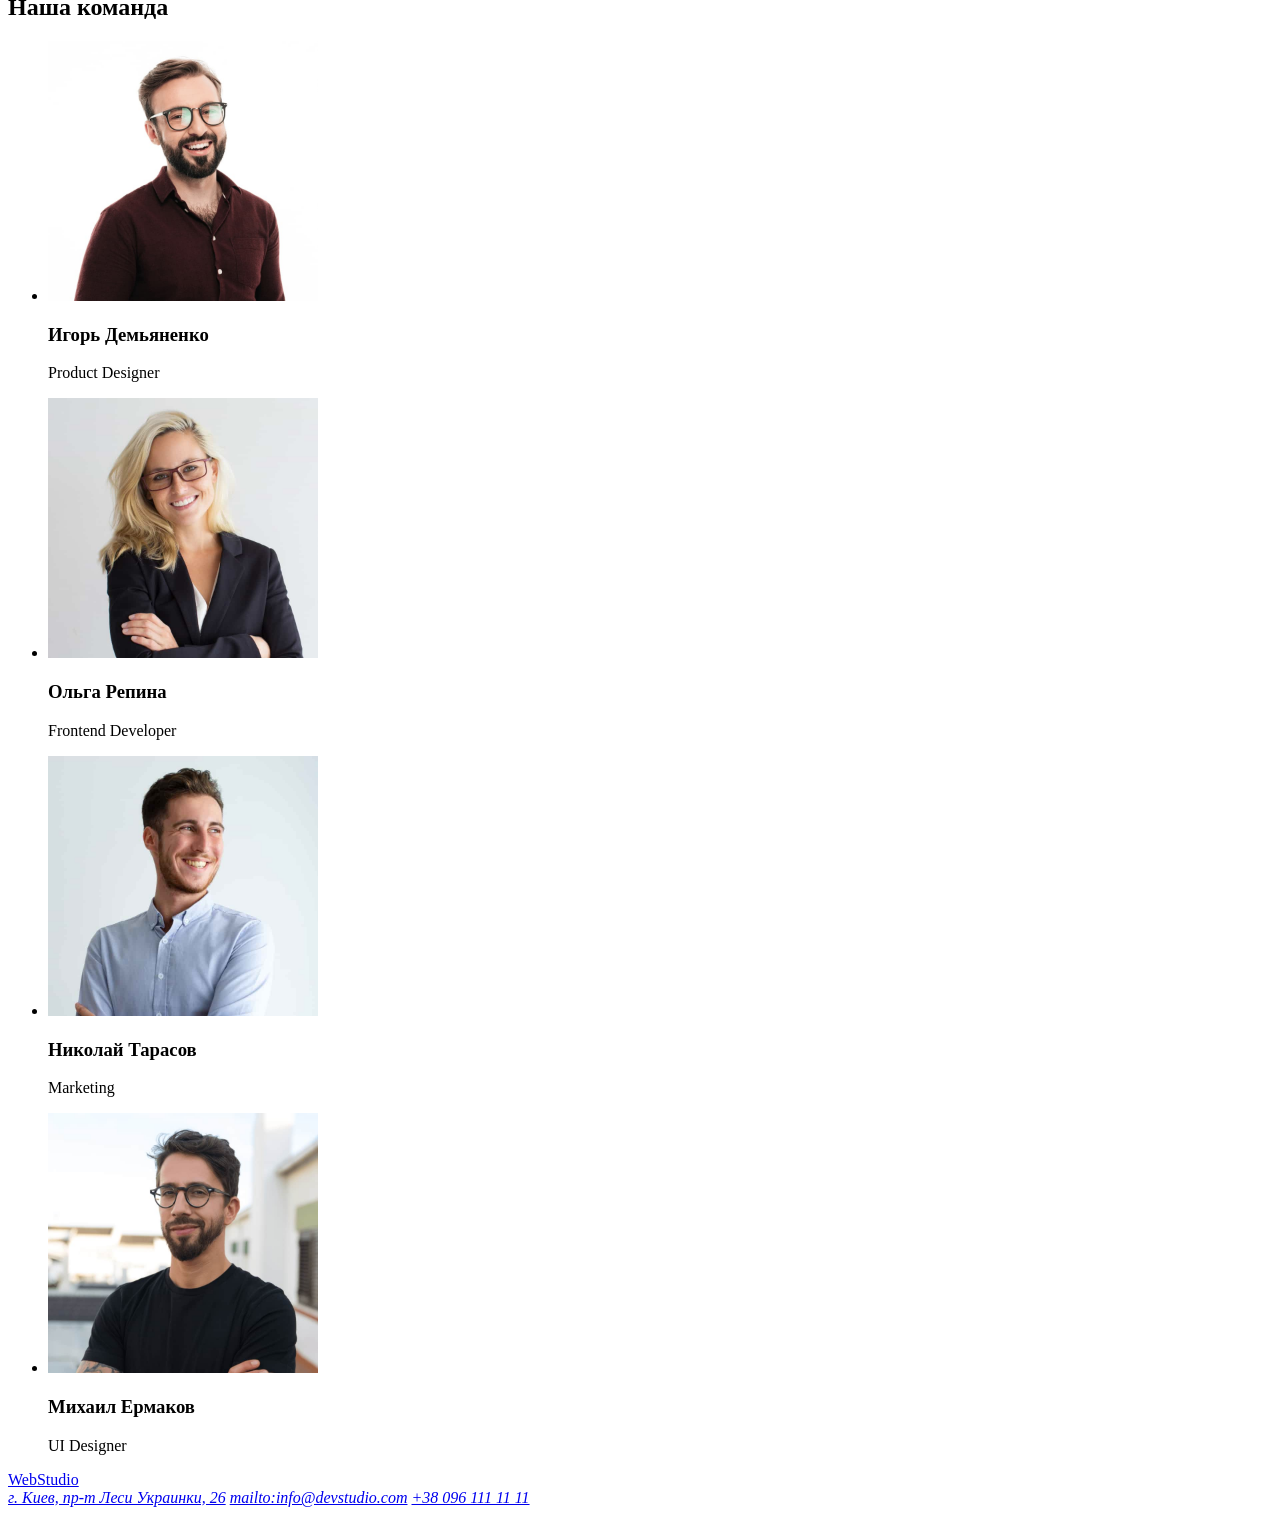
==== commit 412e6c28: "исправление ошибок" ====
--- a/index.html
+++ b/index.html
@@ -24,16 +24,16 @@
 
         <!-- Связь -->
         <ul>
-            <li> <a href="mailto:info@devstudio.com">info@devstudio.com</a></li>
-            <li> <a href="tel:+380961111111">+38 096 111 11 11</a></li>
+            <li><a href="mailto:info@devstudio.com">info@devstudio.com</a></li>
+            <li><a href="tel:+380961111111">+38 096 111 11 11</a></li>
         </ul>   
     </header>
 
     <!--Блок Герой -->
     <main>
         <section>
-                <h1>Эффективные решения <br> для вашего бизнеса</h1>
-                <button type="button">Заказать услугу</button>
+            <h1>Эффективные решения <br> для вашего бизнеса</h1>
+            <button type="button">Заказать услугу</button>
         </section>
         
 
@@ -83,6 +83,7 @@
         <section>
             <h2>Наша команда</h2>
             <ul>
+
                 <!-- Игорь Демьяненко -->
                 <li>
                     <img src="./image/comand/igor.jpg" alt="Игорь Демьяненко" width="270" height="260">
@@ -92,15 +93,14 @@
 
                 <!-- Ольга Репина -->
                 <li>
-                    <img src="/image/comand/olga.jpg" alt="Ольга Репина" width="270" height="260">
+                    <img src="./image/comand/olga.jpg" alt="Ольга Репина" width="270" height="260">
                     <h3>Ольга Репина</h3>
                     <p>Frontend Developer</p>
-                    <a href="https://www.linkedin.com"><img src="./image/comand/icon-web/linkedin.svg" alt="Логотип Линкедин" title="Iinkedin"></a>
                 </li>
                 
                 <!-- Николай Тарасов -->
                 <li>
-                    <img src="/image/comand/nikolay.jpg" alt="Николай Тарасов" width="270" height="260">
+                    <img src="./image/comand/nikolay.jpg" alt="Николай Тарасов" width="270" height="260">
                     <h3>Николай Тарасов</h3>
                     <p>Marketing</p>                    
                 </li>
@@ -118,7 +118,7 @@
     <!-- Подвал -->
     <footer>
         <!-- WebStudio -->
-        <a lang="en" href="/">Web<span>Studio</span> </a>
+        <a lang="en" href="/">Web<span>Studio</span></a>
 
         <!-- Контакты -->
         <address>
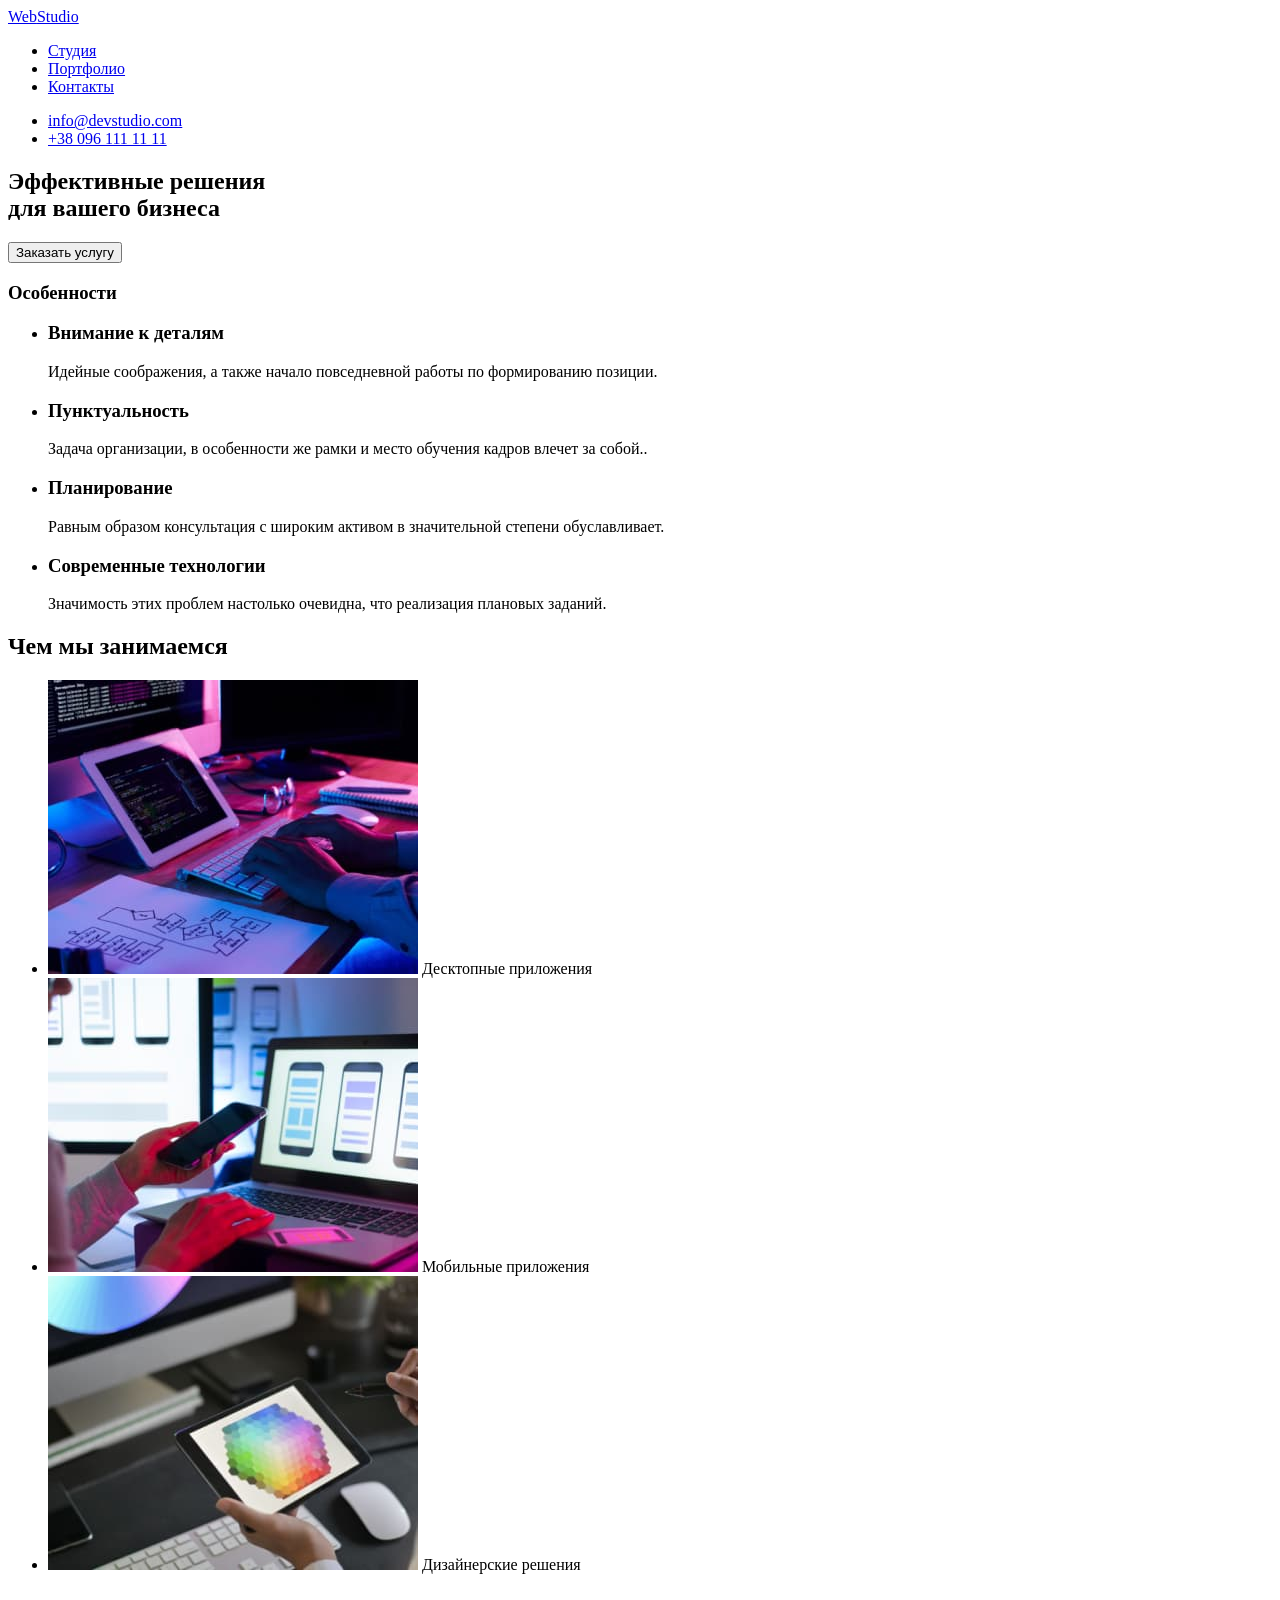
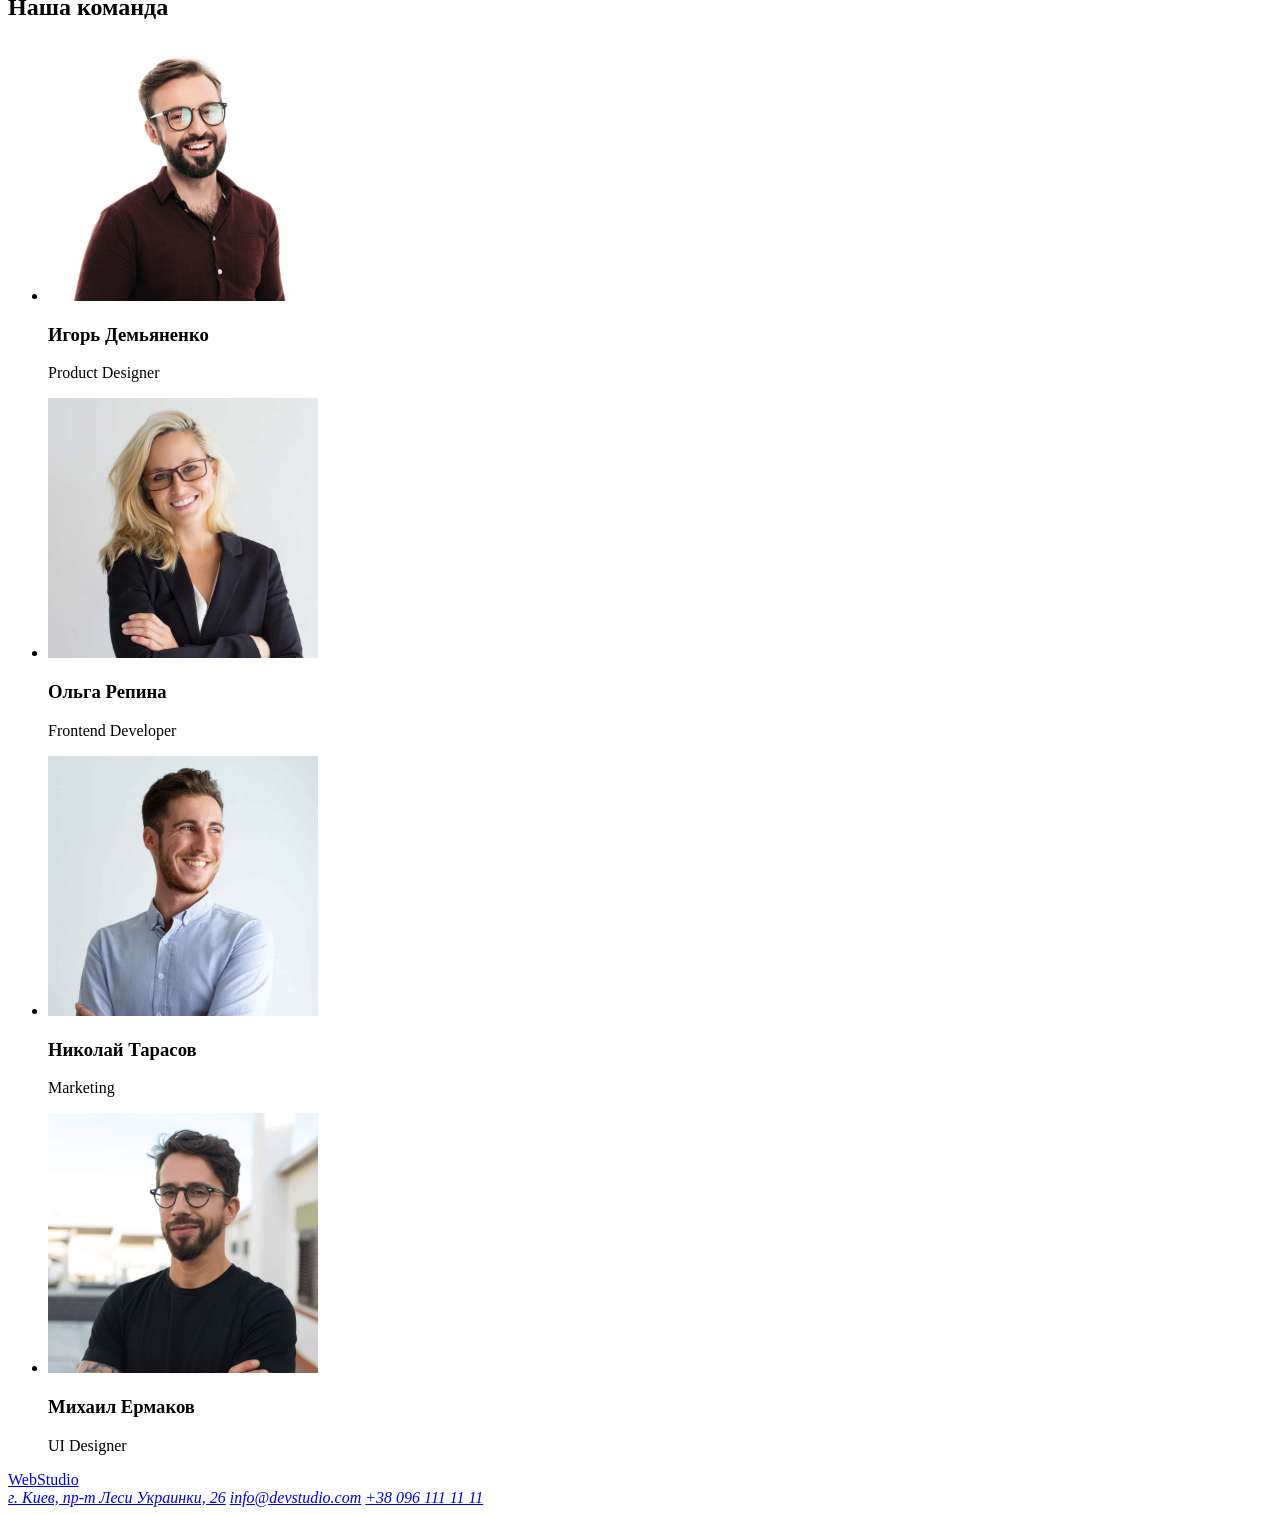
==== commit 5273ba1d: "исправлена ошибка почты" ====
--- a/index.html
+++ b/index.html
@@ -123,7 +123,7 @@
         <!-- Контакты -->
         <address>
             <a href="https://www.google.com/maps/place/%D0%B1%D1%83%D0%BB.+%D0%9B%D0%B5%D1%81%D0%B8+%D0%A3%D0%BA%D1%80%D0%B0%D0%B8%D0%BD%D0%BA%D0%B8,+26,+%D0%9A%D0%B8%D0%B5%D0%B2," target="_blank" rel="noreferer noopeneer">г. Киев, пр-т Леси Украинки, 26</a>
-            <a href="mailto:info@devstudio.com">mailto:info@devstudio.com</a>
+            <a href="mailto:info@devstudio.com">info@devstudio.com</a>
             <a href="tel:+380961111111">+38 096 111 11 11</a>
         </address>              
     </footer>
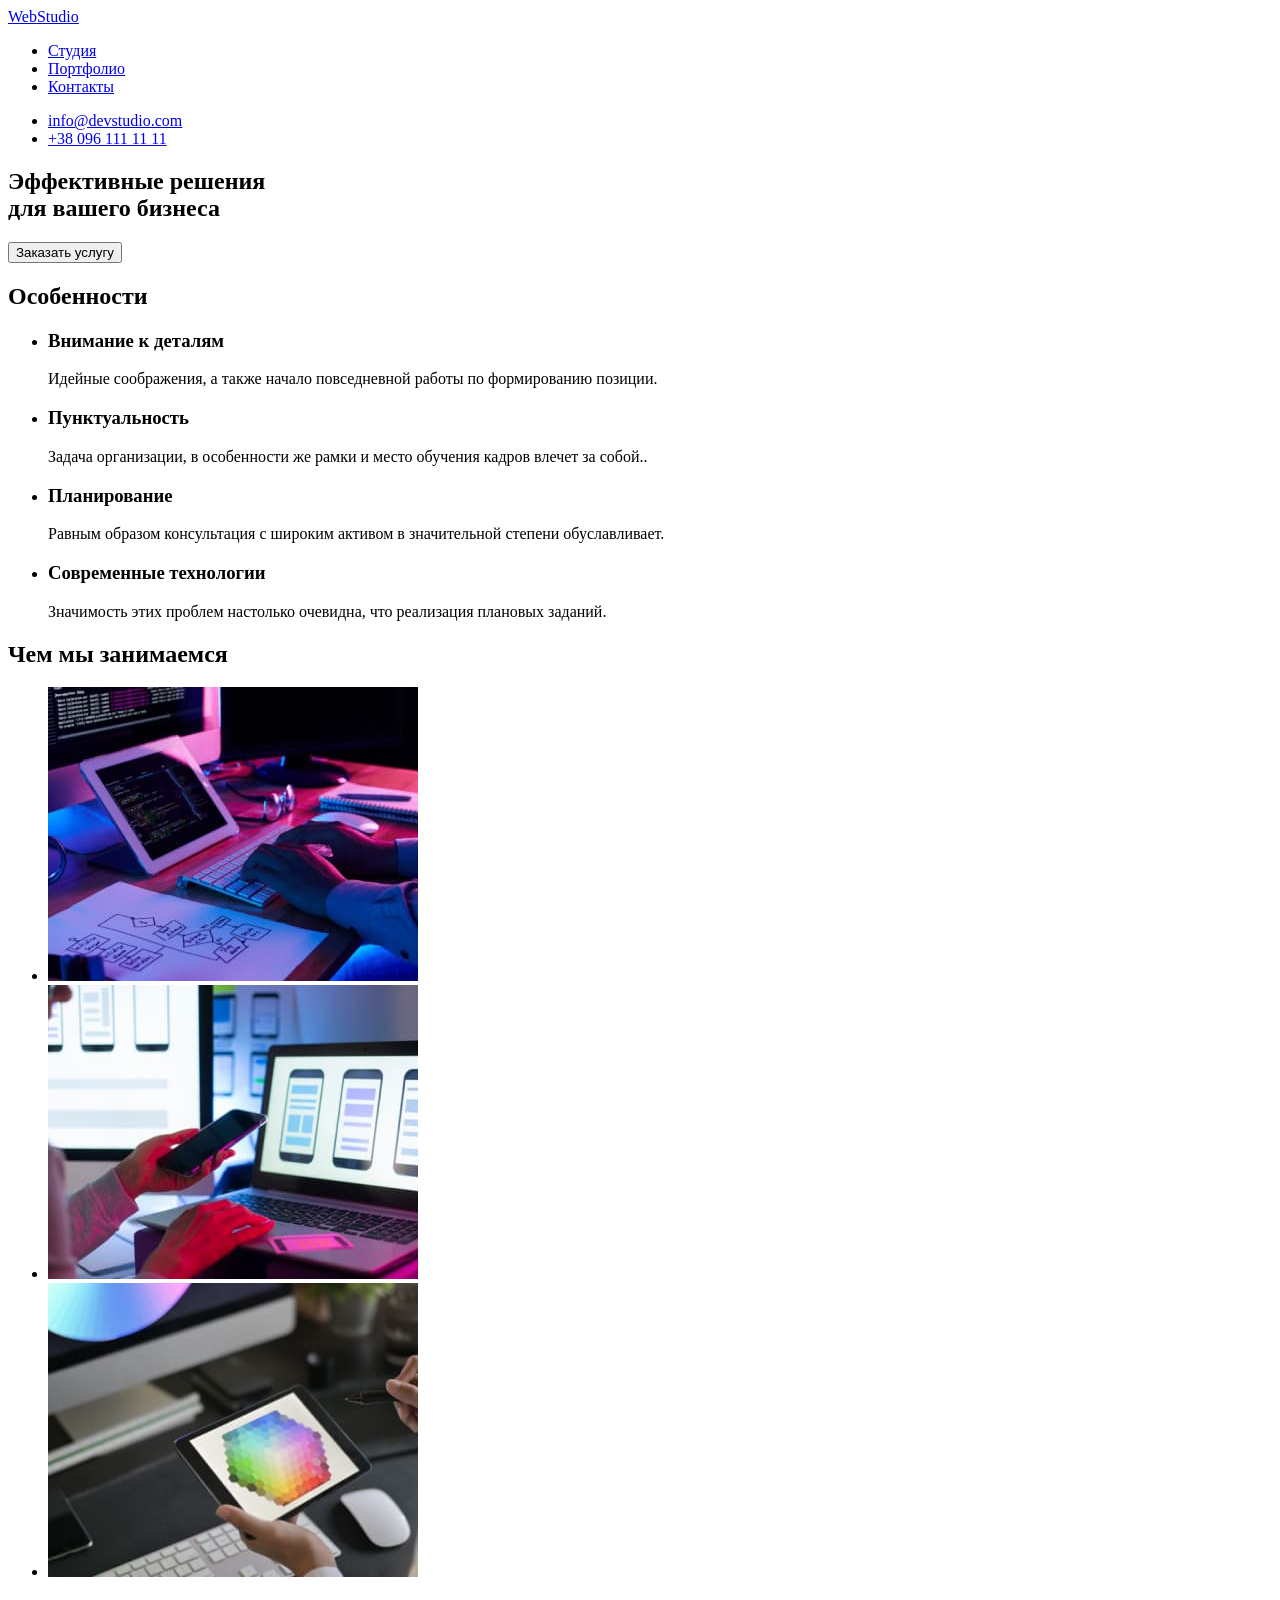
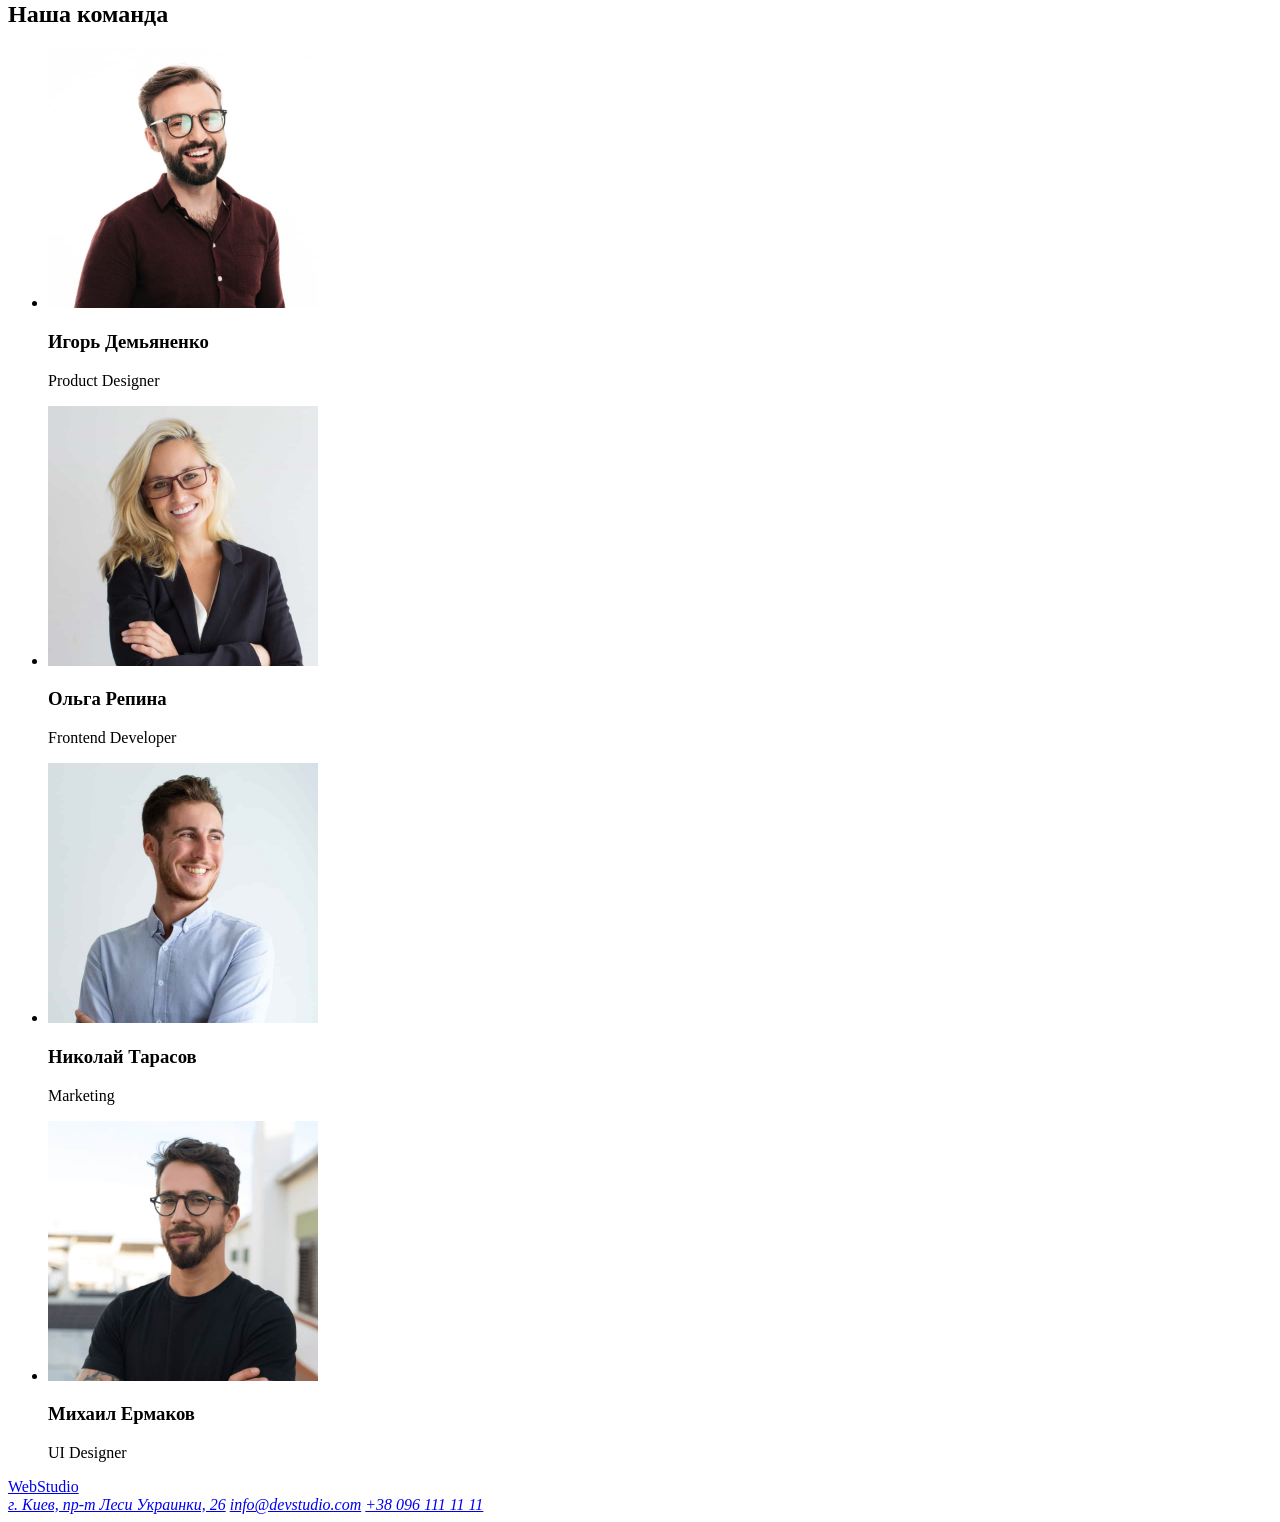
==== commit 02d22ee9: "исправление ошибок" ====
--- a/index.html
+++ b/index.html
@@ -39,7 +39,7 @@
 
         <!-- Особенности -->
         <section>
-            <h3>Особенности</h3> <!-- Потом скрыть, введен для семантики -->
+            <h2>Особенности</h2> <!-- Потом скрыть, введен для семантики -->
             <ul>
                 <li>
                     <h3>Внимание к деталям</h3>
@@ -64,18 +64,9 @@
         <section>
             <h2>Чем мы занимаемся</h2>
             <ul>
-                <li>
-                    <img src="./image/doing/desctop.jpg" alt="Десктопные приложения" width="370" height="294">
-                    Десктопные приложения
-                </li>
-                <li>
-                    <img src="./image/doing/mobile.jpg" alt="Мобильные приложения" width="370" height="294">
-                    Мобильные приложения
-                </li>
-                <li>
-                    <img src="./image/doing/disaine.jpg" alt="Дизайнерские решения" width="370" height="294">
-                Дизайнерские решения 
-                </li>
+                <li><img src="./image/doing/desctop.jpg" alt="Десктопные приложения" width="370" height="294"></li>
+                <li><img src="./image/doing/mobile.jpg" alt="Мобильные приложения" width="370" height="294"></li>
+                <li><img src="./image/doing/disaine.jpg" alt="Дизайнерские решения" width="370" height="294"></li>
             </ul>
         </section>
 
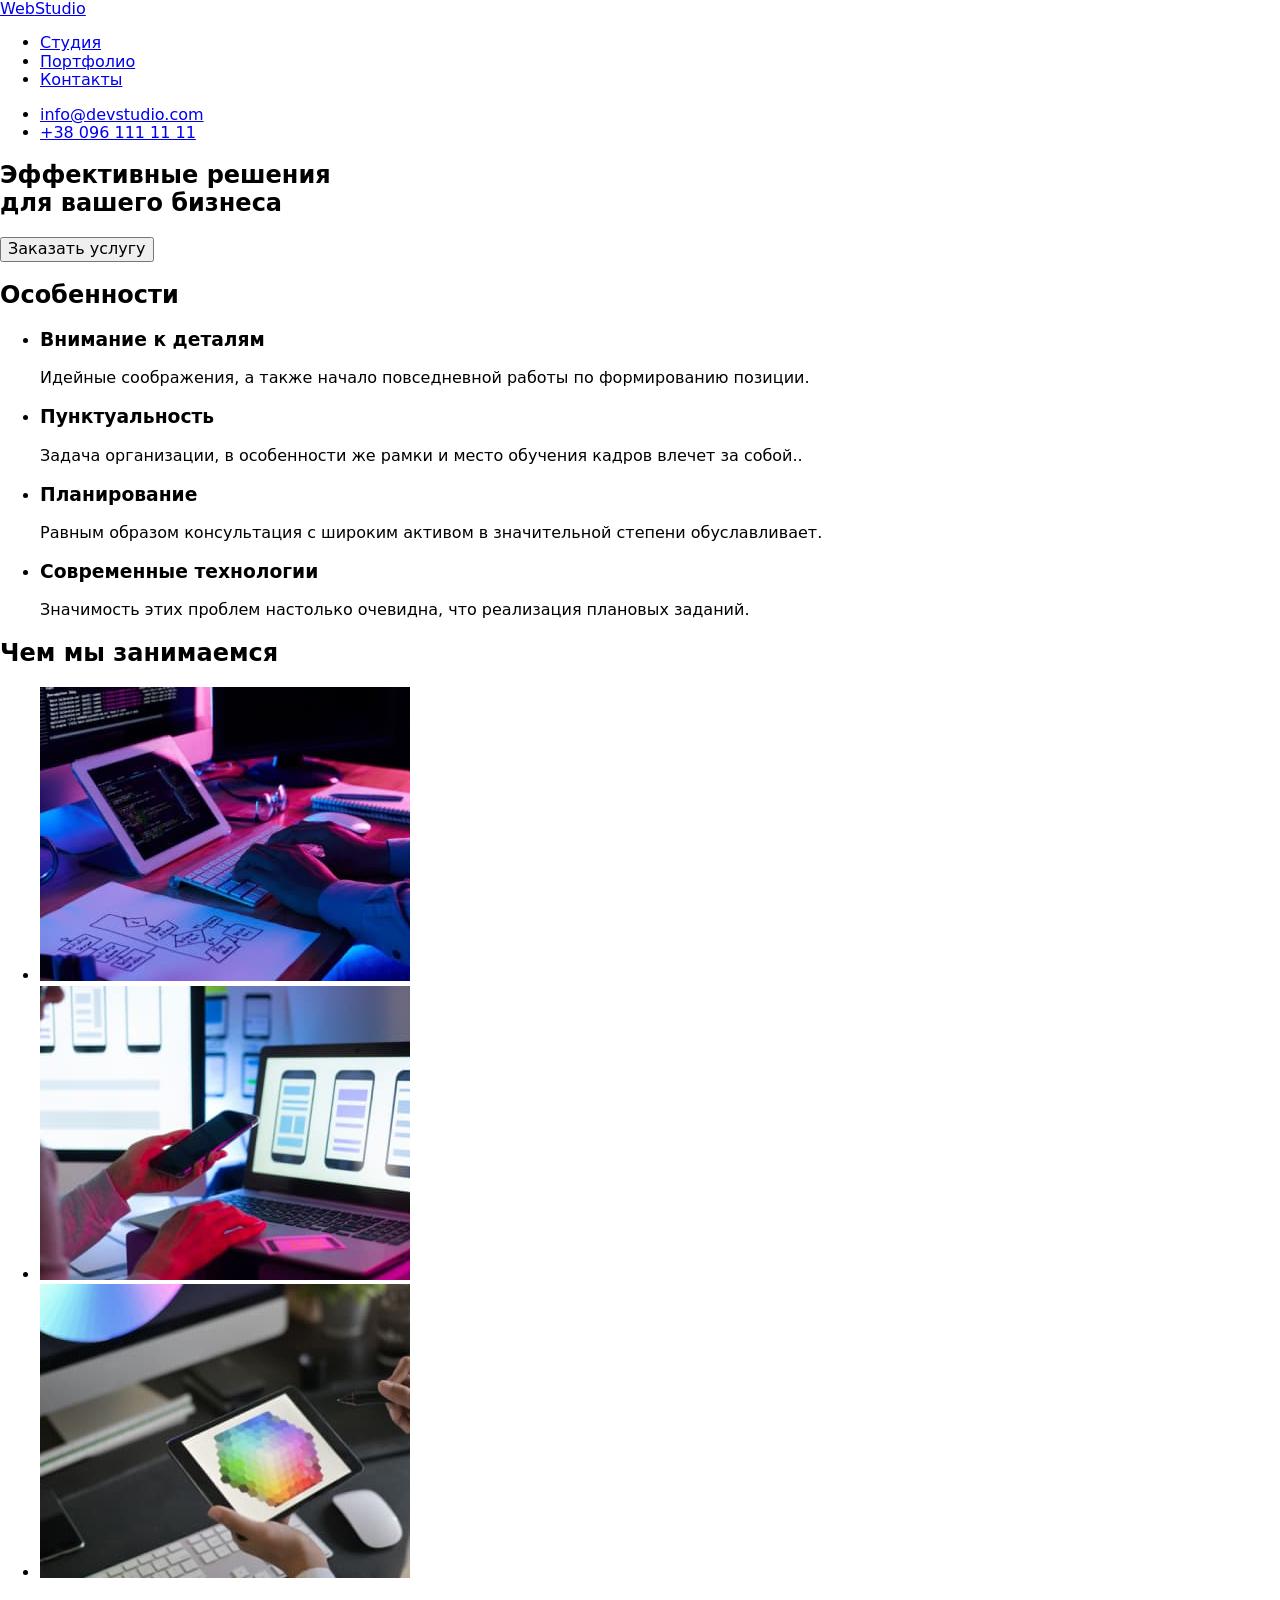
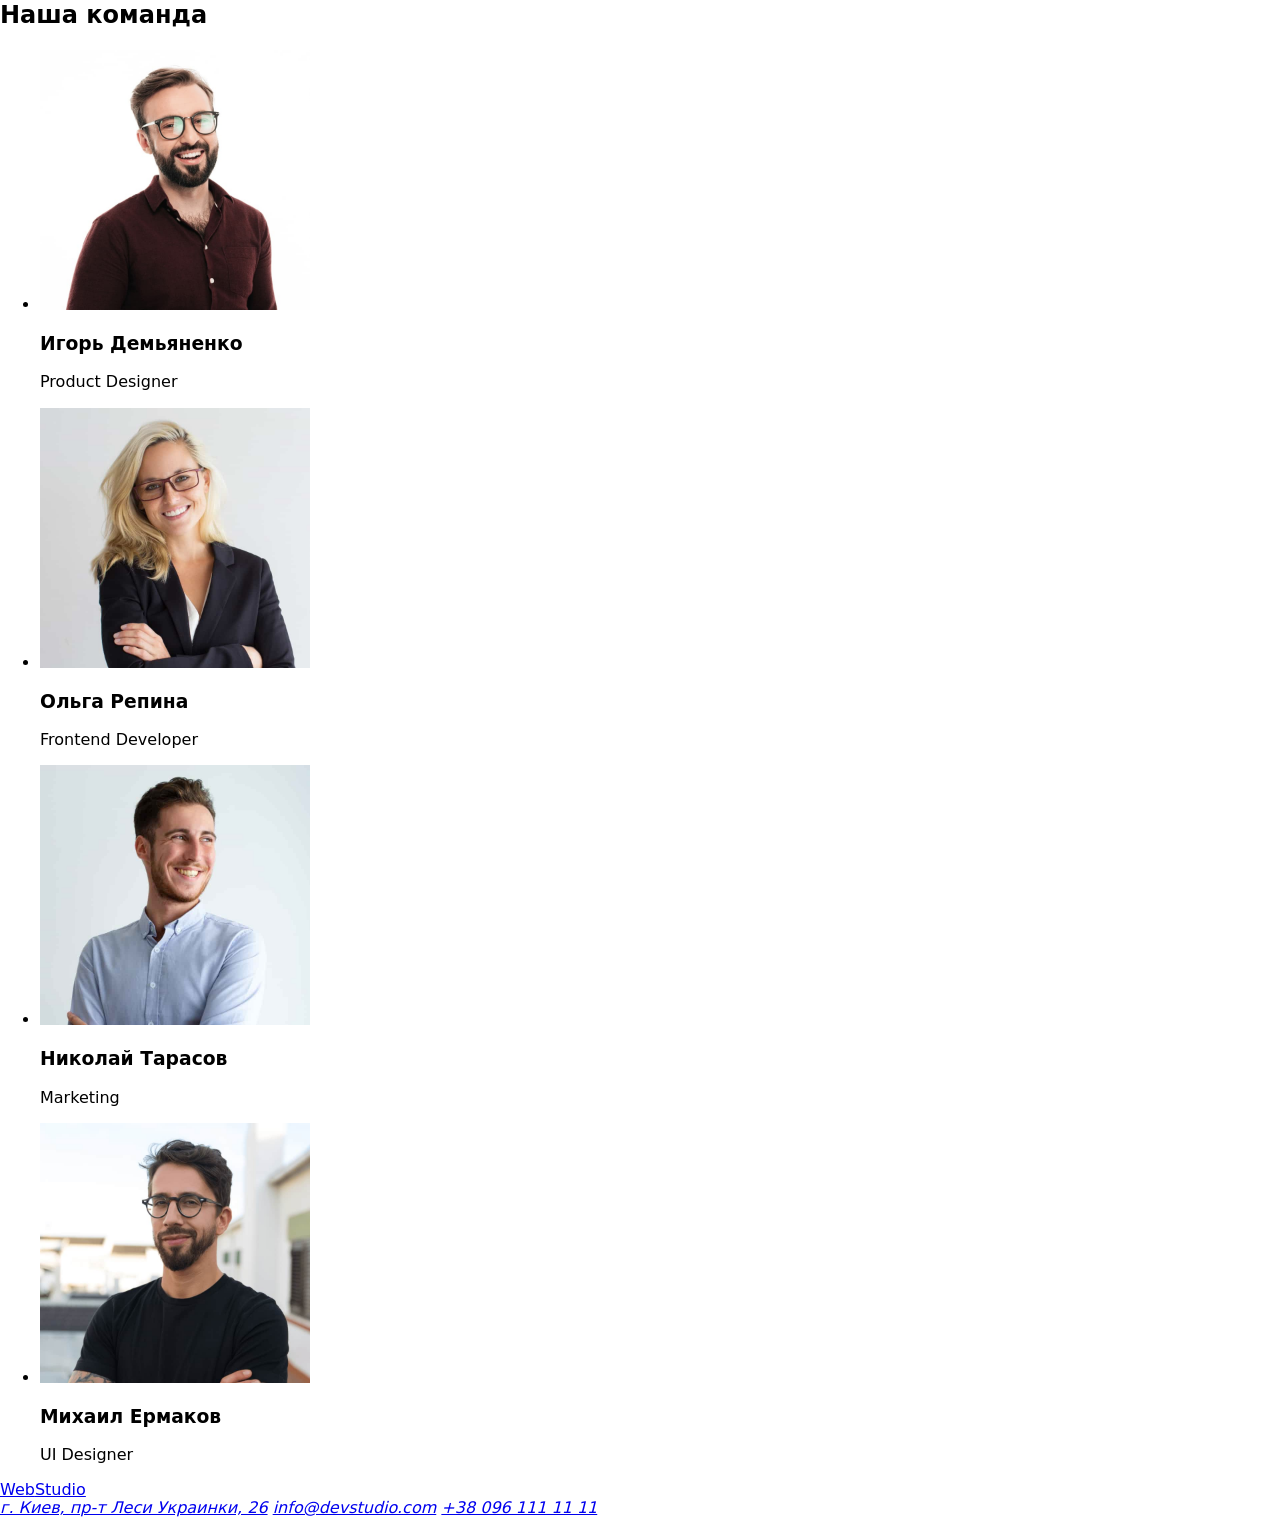
==== commit 704834ad: "создана разметка" ====
--- a/index.html
+++ b/index.html
@@ -5,9 +5,13 @@
     <meta http-equiv="X-UA-Compatible" content="IE=edge">
     <meta name="viewport" content="width=device-width, initial-scale=1.0">
     <meta name="description" content="Web Studio, Заказать Разработку Десктопного приложения, Мобильного приложения. Недорого: Быстро, Качественно, Уникальный Дизайн.">
+    <title>Web Studio - Разработка приложений</title>
     <link rel="shortcut icon" href="image/Favicon.png" type="image/x-icon">
+    <link rel="stylesheet" href="https://cdnjs.cloudflare.com/ajax/libs/modern-normalize/1.1.0/modern-normalize.min.css"
+        integrity="sha512-wpPYUAdjBVSE4KJnH1VR1HeZfpl1ub8YT/NKx4PuQ5NmX2tKuGu6U/JRp5y+Y8XG2tV+wKQpNHVUX03MfMFn9Q=="
+        crossorigin="anonymous" referrerpolicy="no-referrer" />
     <link rel="stylesheet" href="css/style.css">
-    <title>Web Studio - Разработка приложений</title>
+    <link rel=“preconnect” href=“https://fonts.gstatic.com”>
 </head>
 <body>
     <!-- Шапка -->
@@ -17,7 +21,7 @@
             <a lang="en" href="/">Web<span>Studio</span></a>
         <ul>
             <li> <a href="/">Студия</a></li>
-            <li><a href="/">Портфолио</a></li>
+            <li><a href="portfolio.html">Портфолио</a></li>
             <li><a href="/">Контакты</a></li>
         </ul>
         </nav>
@@ -79,28 +83,28 @@
                 <li>
                     <img src="./image/comand/igor.jpg" alt="Игорь Демьяненко" width="270" height="260">
                     <h3>Игорь Демьяненко</h3>
-                    <p>Product Designer</p>                          
+                    <p lang="en">Product Designer</p>                          
                 </li>
 
                 <!-- Ольга Репина -->
                 <li>
                     <img src="./image/comand/olga.jpg" alt="Ольга Репина" width="270" height="260">
                     <h3>Ольга Репина</h3>
-                    <p>Frontend Developer</p>
+                    <p lang="en">Frontend Developer</p>
                 </li>
                 
                 <!-- Николай Тарасов -->
                 <li>
                     <img src="./image/comand/nikolay.jpg" alt="Николай Тарасов" width="270" height="260">
                     <h3>Николай Тарасов</h3>
-                    <p>Marketing</p>                    
+                    <p lang="en">Marketing</p>                    
                 </li>
 
                 <!-- Михаил Ермаков -->
                 <li>
                     <img src="./image/comand/mihail.jpg" alt="Михаил Ермаков" width="270" height="260">
                     <h3>Михаил Ермаков</h3>
-                    <p>UI Designer</p>
+                    <p lang="en">UI Designer</p>
                 </li>
             </ul>
         </section>      
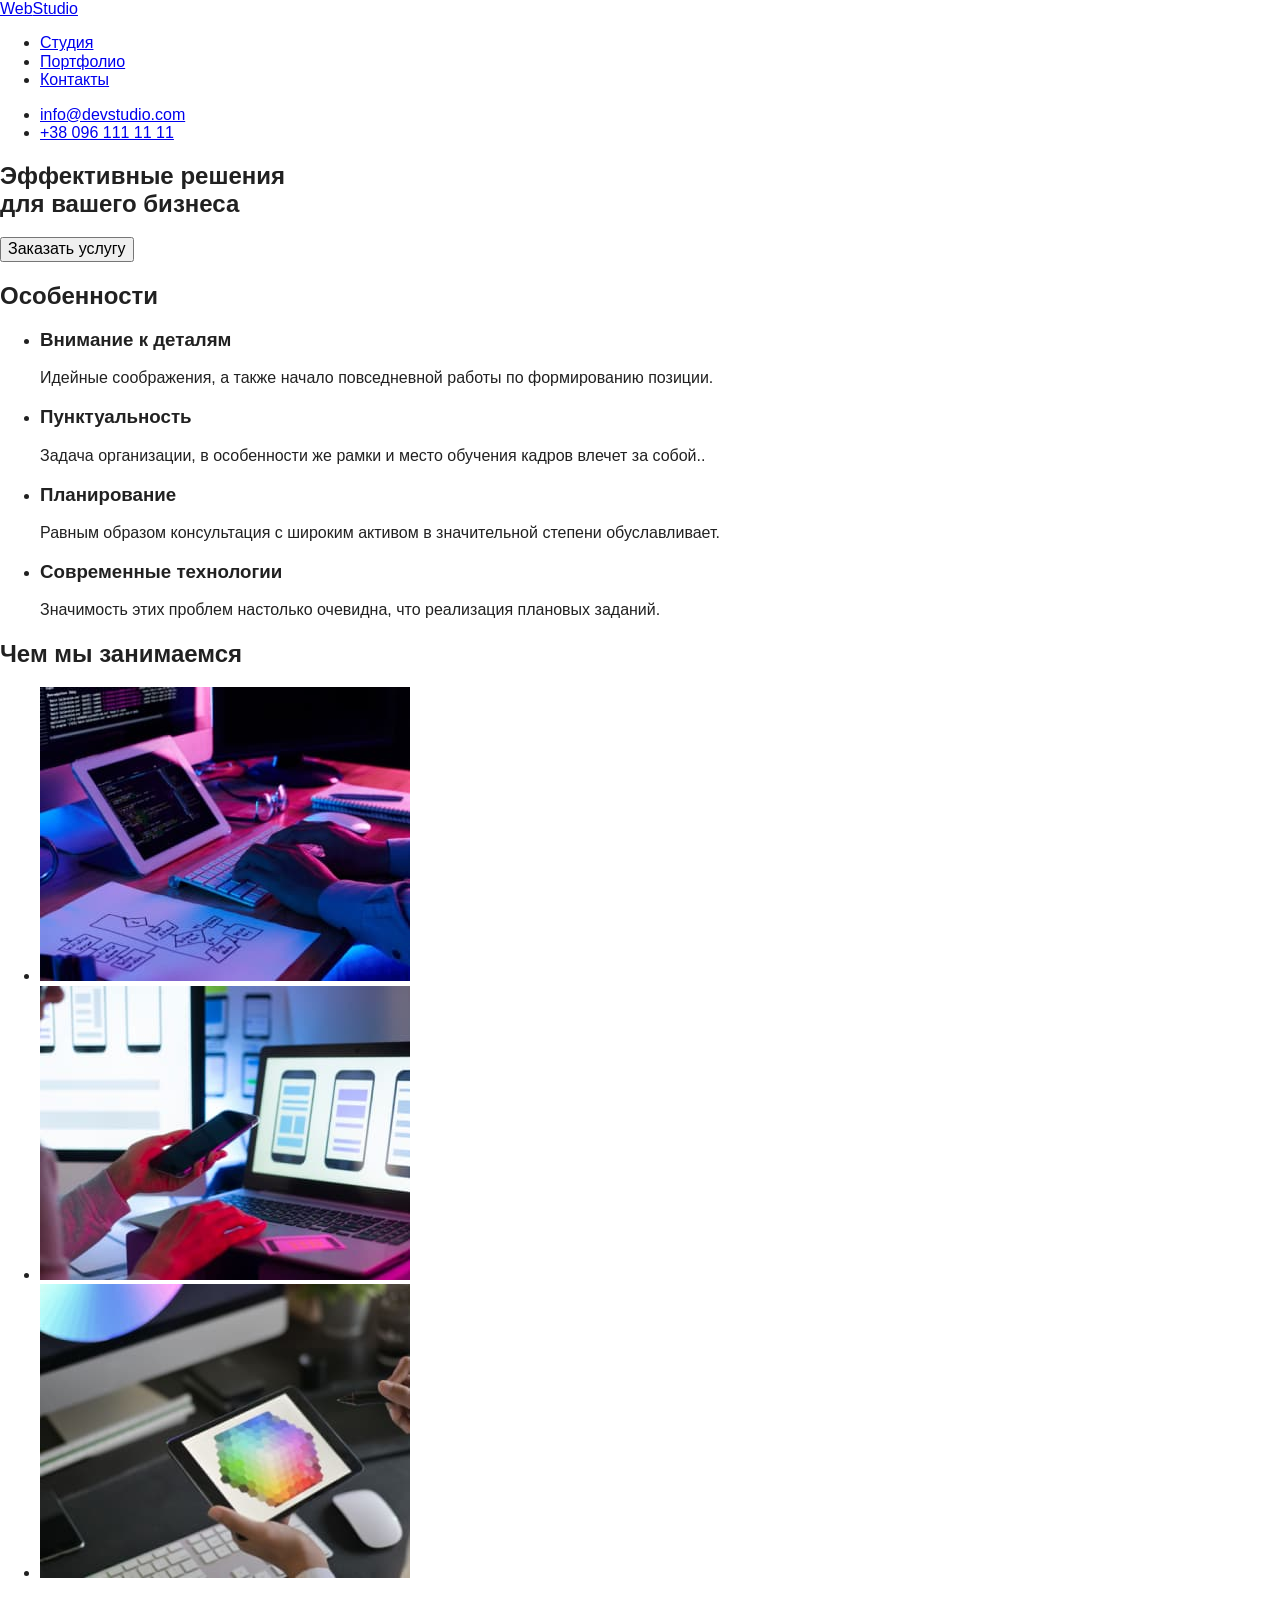
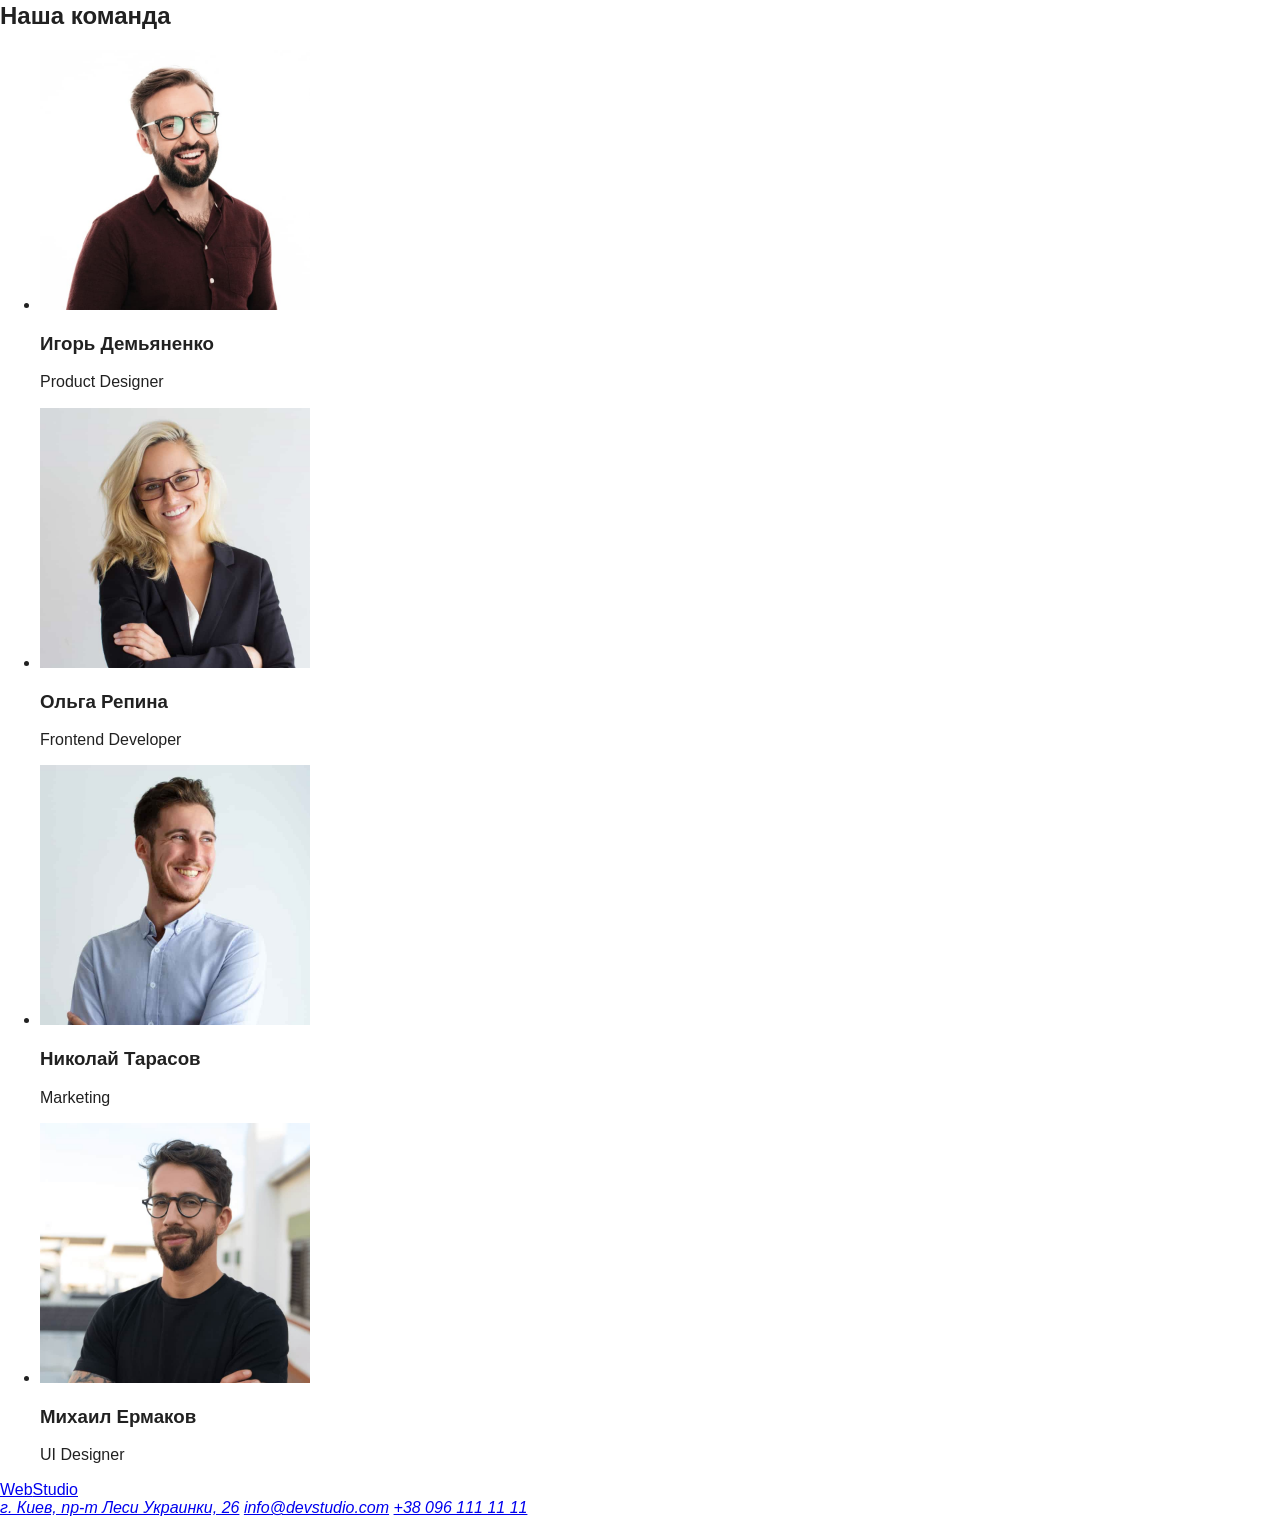
==== commit 020a2acc: "подключил стили" ====
--- a/index.html
+++ b/index.html
@@ -18,9 +18,9 @@
     <header>
         <!-- Главная навигация -->
         <nav>
-            <a lang="en" href="/">Web<span>Studio</span></a>
+            <a lang="en" href="index.html">Web<span>Studio</span></a>
         <ul>
-            <li> <a href="/">Студия</a></li>
+            <li> <a href="index.html">Студия</a></li>
             <li><a href="portfolio.html">Портфолио</a></li>
             <li><a href="/">Контакты</a></li>
         </ul>
--- a/css/style.css
+++ b/css/style.css
@@ -1,3 +1,105 @@
+:root{
+  --page-text: #212121;
+  --primary-text-color: #757575;
+  --secondary-text-color: #2196f3;
+  --auxiliary-text-color:#FFFFFF;
+  --background-text-color: #2196f3;
+
+}
+
 body {
+  font-family: 'Raleway', sans-serif;
+  font-family: 'Roboto', sans-serif;
   background: #fff;
+  color: #212121;
+
 }
+
+/* Шапка */
+
+/* Логотип */
+
+
+.logo {
+  font-family: Raleway;
+  text-decoration: none;
+}
+
+.logo-web {
+  color: #2196f3;
+}
+
+.logo-studio {
+  color: #000000;
+}
+
+/* подвал web studio */
+
+.list .logo-studio {
+  color: #ffffff;
+}
+
+/* Главная навигация */
+
+.list {
+  list-style: none;
+  text-decoration: none;
+}
+
+.site-nav {
+  color: #2196f3;
+}
+
+.link {
+  color: #212121;
+  text-decoration: none;
+}
+
+.site-nav .link:hover,
+.site-nav .link:focus {
+  color: #2196f3;
+  transition-duration: 0.4s;
+}
+
+/* Связь */
+
+.nav-mail, .nav-tel {
+  color: #757575;
+  text-decoration: none;
+}
+ 
+.nav-mail:hover,
+.nav-mail:focus,
+.nav-tel:hover,
+.nav-tel:focus {
+  color: #2196f3;
+}
+/* Портфолио */
+
+h1 { /* скрыть текст */ }
+
+.button {
+  color: var(--page-text);
+  border: 1px solid transparent;
+  background-color: #F5F4FA ;
+  border-radius: 4px;
+}
+.button:hover, .button:focus {
+  color: #FFFFFF;
+  background-color: var(--background-text-color);
+}
+/* основной цвет фона #ffffff */
+
+/* вспомогательный цвет фона #F5F4FA */
+
+/* цвет георой и футер #2F303A */ 
+
+/* primary-text-color #212121 */основной цвет текста
+
+/* secondary-text-color #757575 */ второй основной цвет текста
+
+/* вспомогательный цвет текста #2196F3 */
+
+/* вспомогательный цвет текста #FFFFFF */
+
+/* цвт почты футер #FFFFFF 60% */ ;
